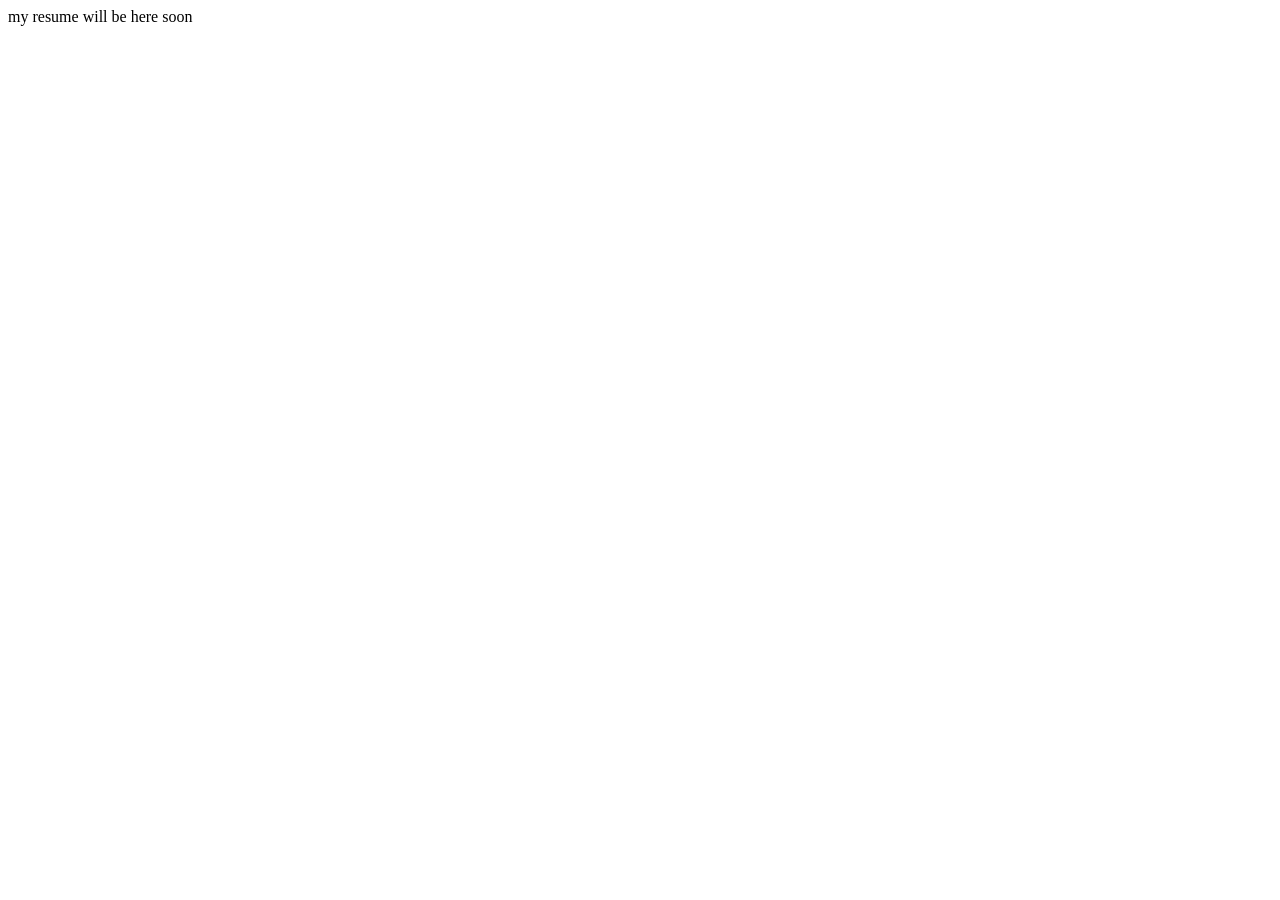
==== index.html @ 33c16264 "feat: add text" ====
<!DOCTYPE html>
<html lang="en">
<head>
   <meta charset="UTF-8">
   <meta http-equiv="X-UA-Compatible" content="IE=edge">
   <meta name="viewport" content="width=device-width, initial-scale=1.0">
   <title>Document</title>
</head>
<body>
   my resume will be here soon
</body>
</html>
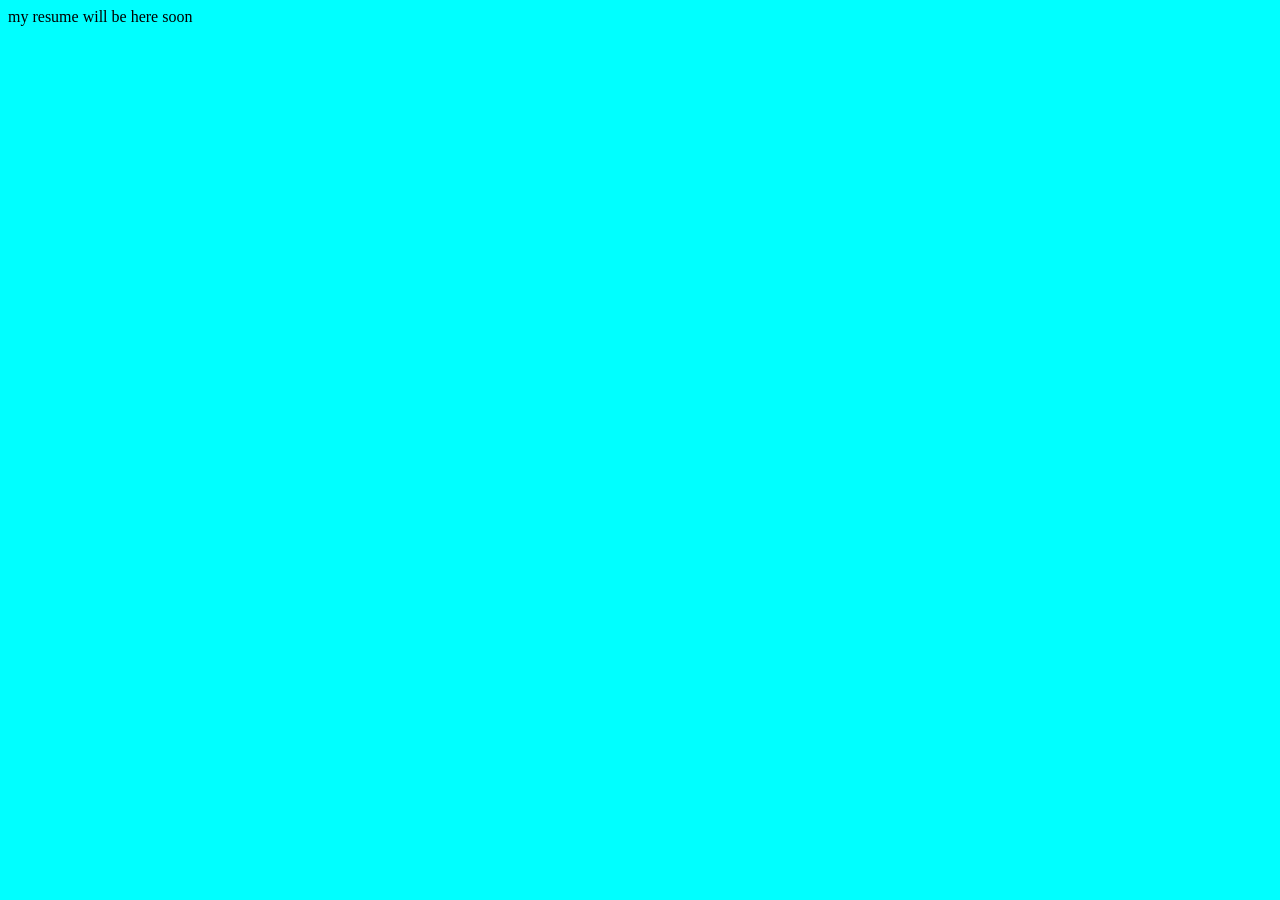
==== commit 5bfe9ab7: "feat: add link to css file" ====
--- a/index.html
+++ b/index.html
@@ -4,6 +4,7 @@
    <meta charset="UTF-8">
    <meta http-equiv="X-UA-Compatible" content="IE=edge">
    <meta name="viewport" content="width=device-width, initial-scale=1.0">
+   <link rel="stylesheet" href="./style/style.css">
    <title>Document</title>
 </head>
 <body>
--- a/style/style.css
+++ b/style/style.css
@@ -0,0 +1,3 @@
+body {
+   background-color: aqua;
+}
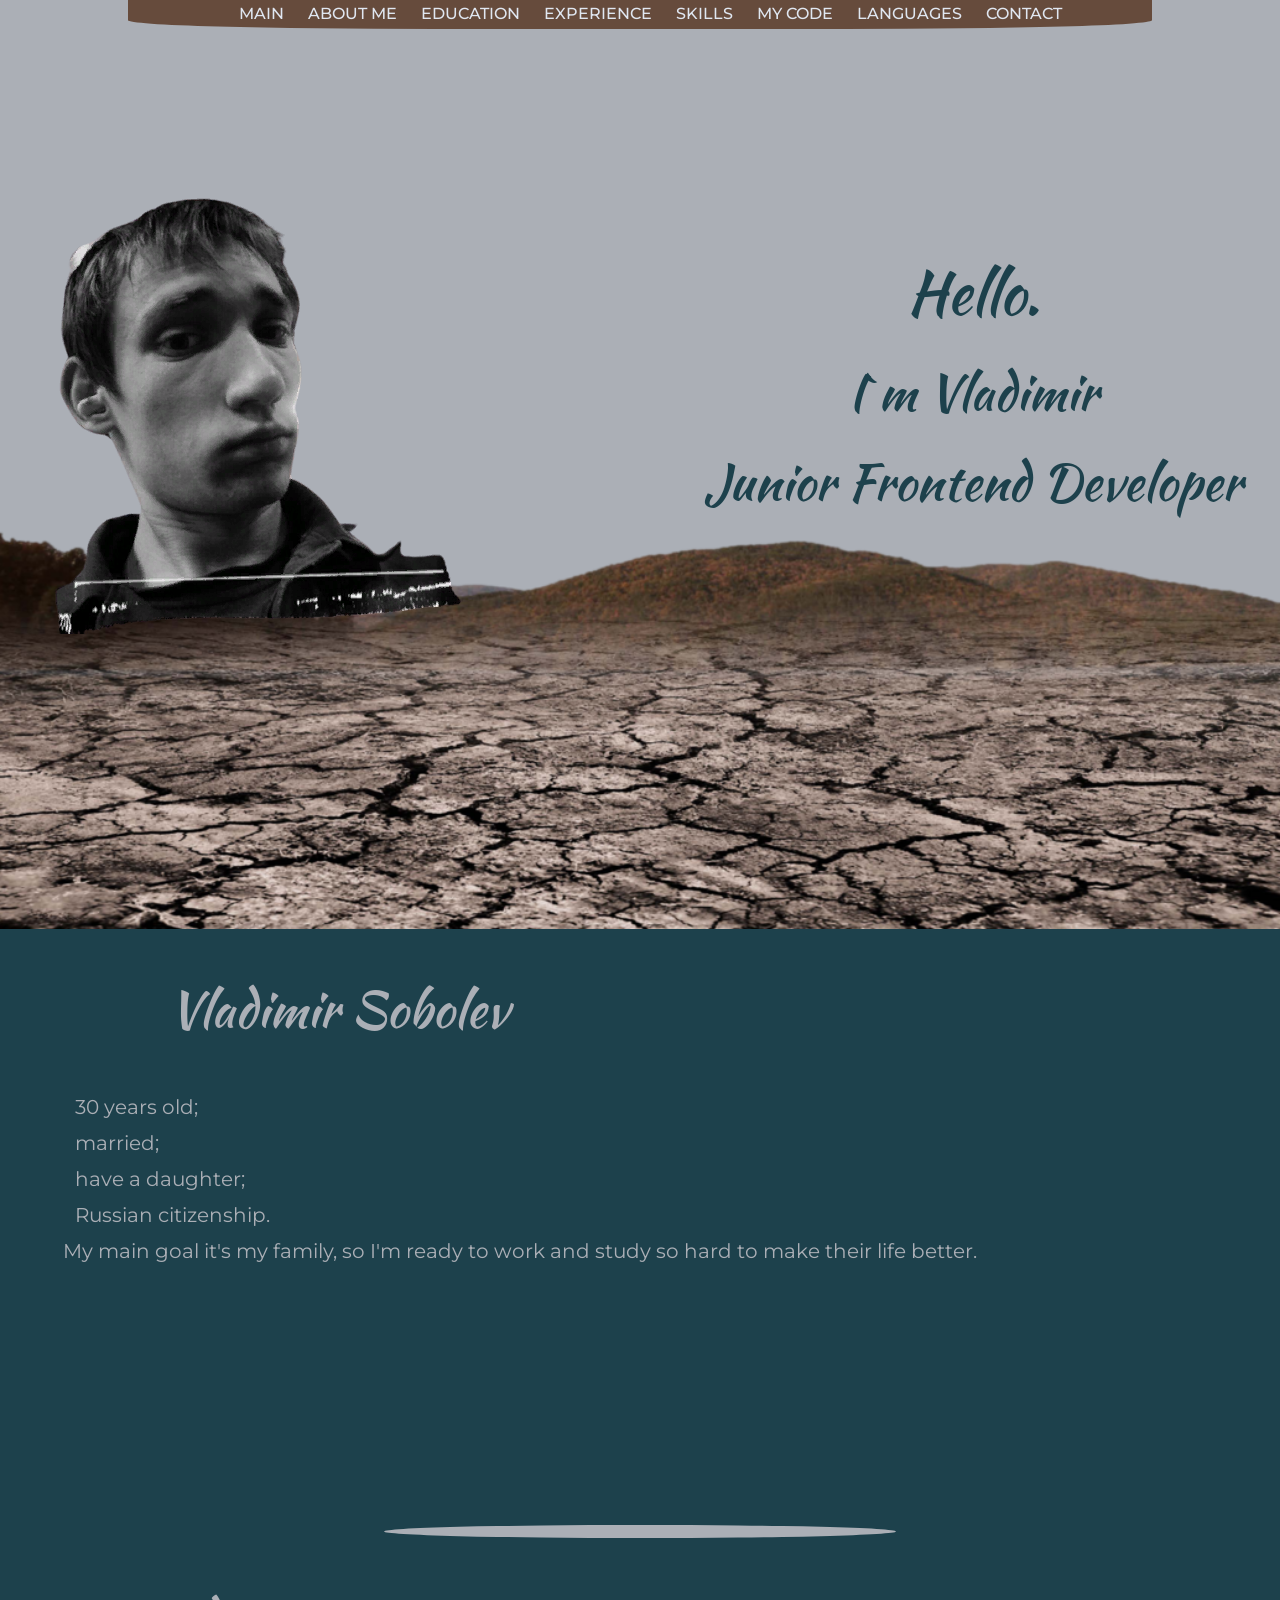
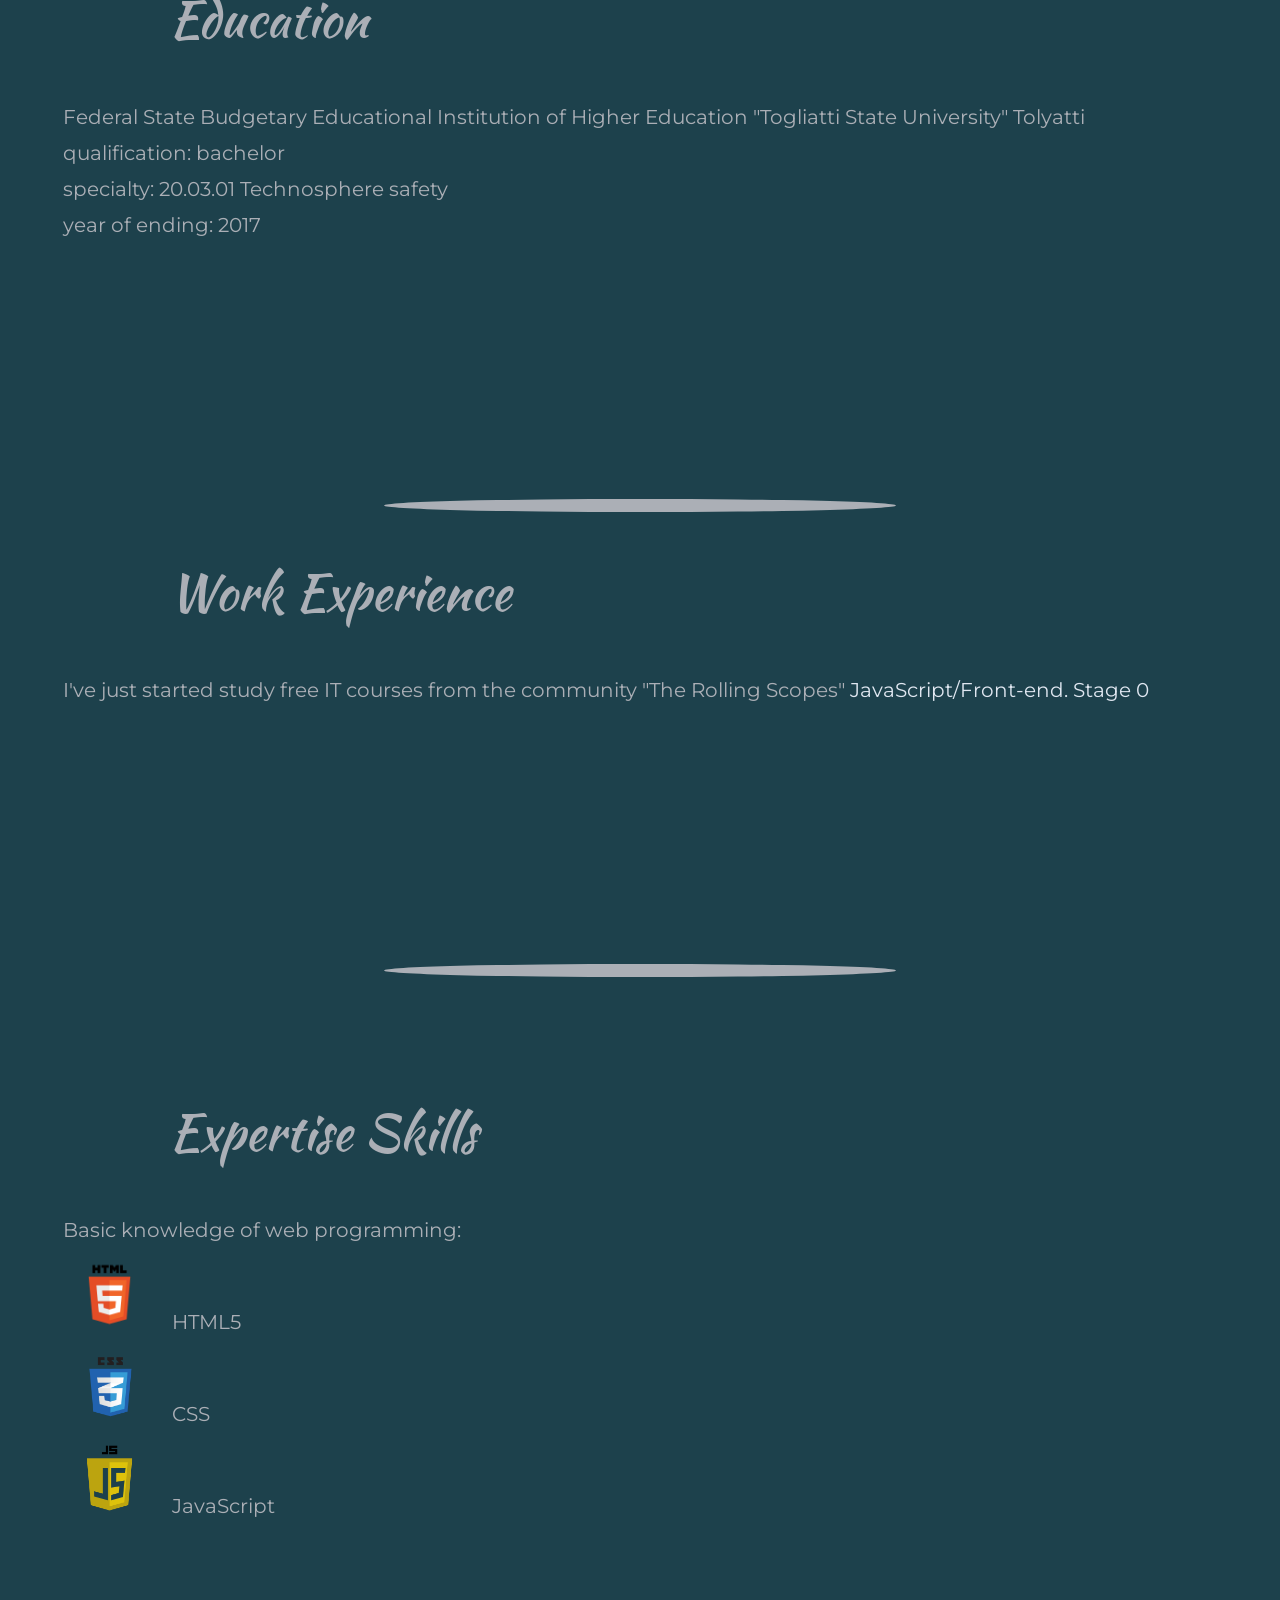
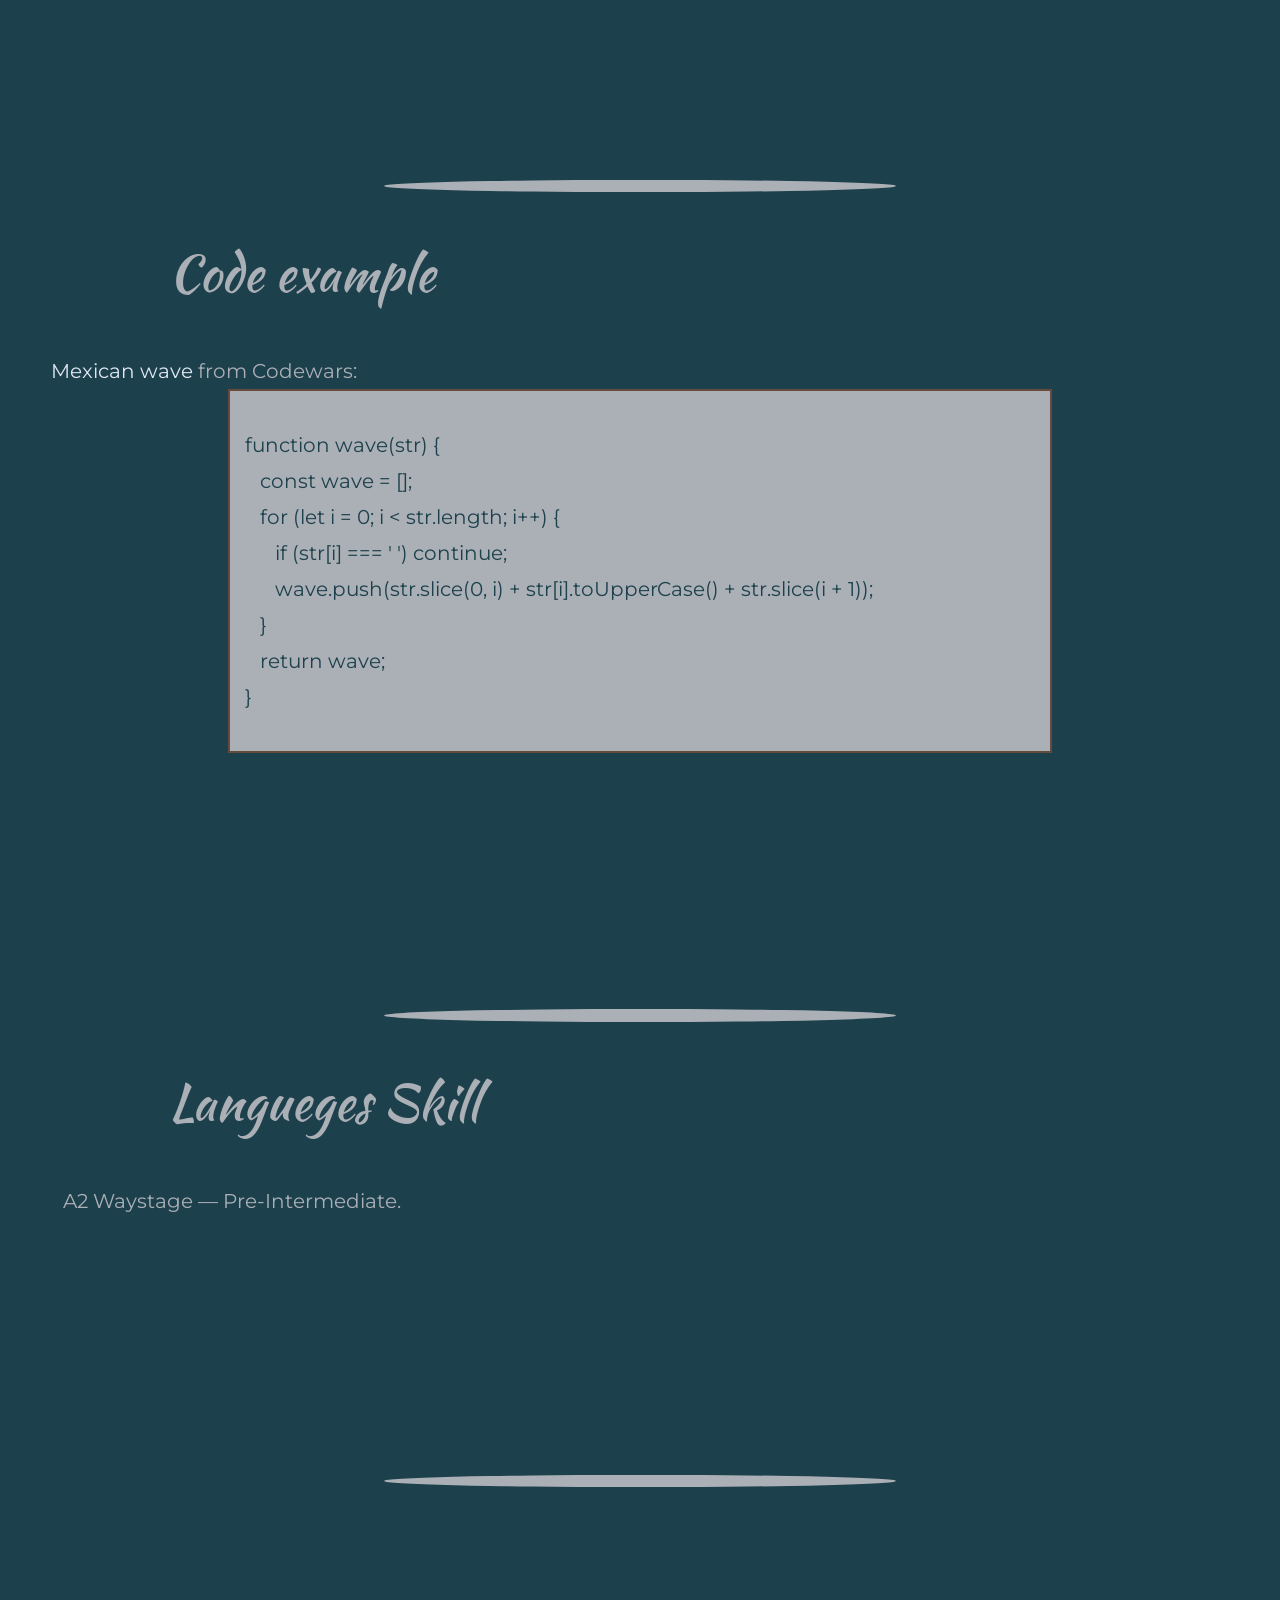
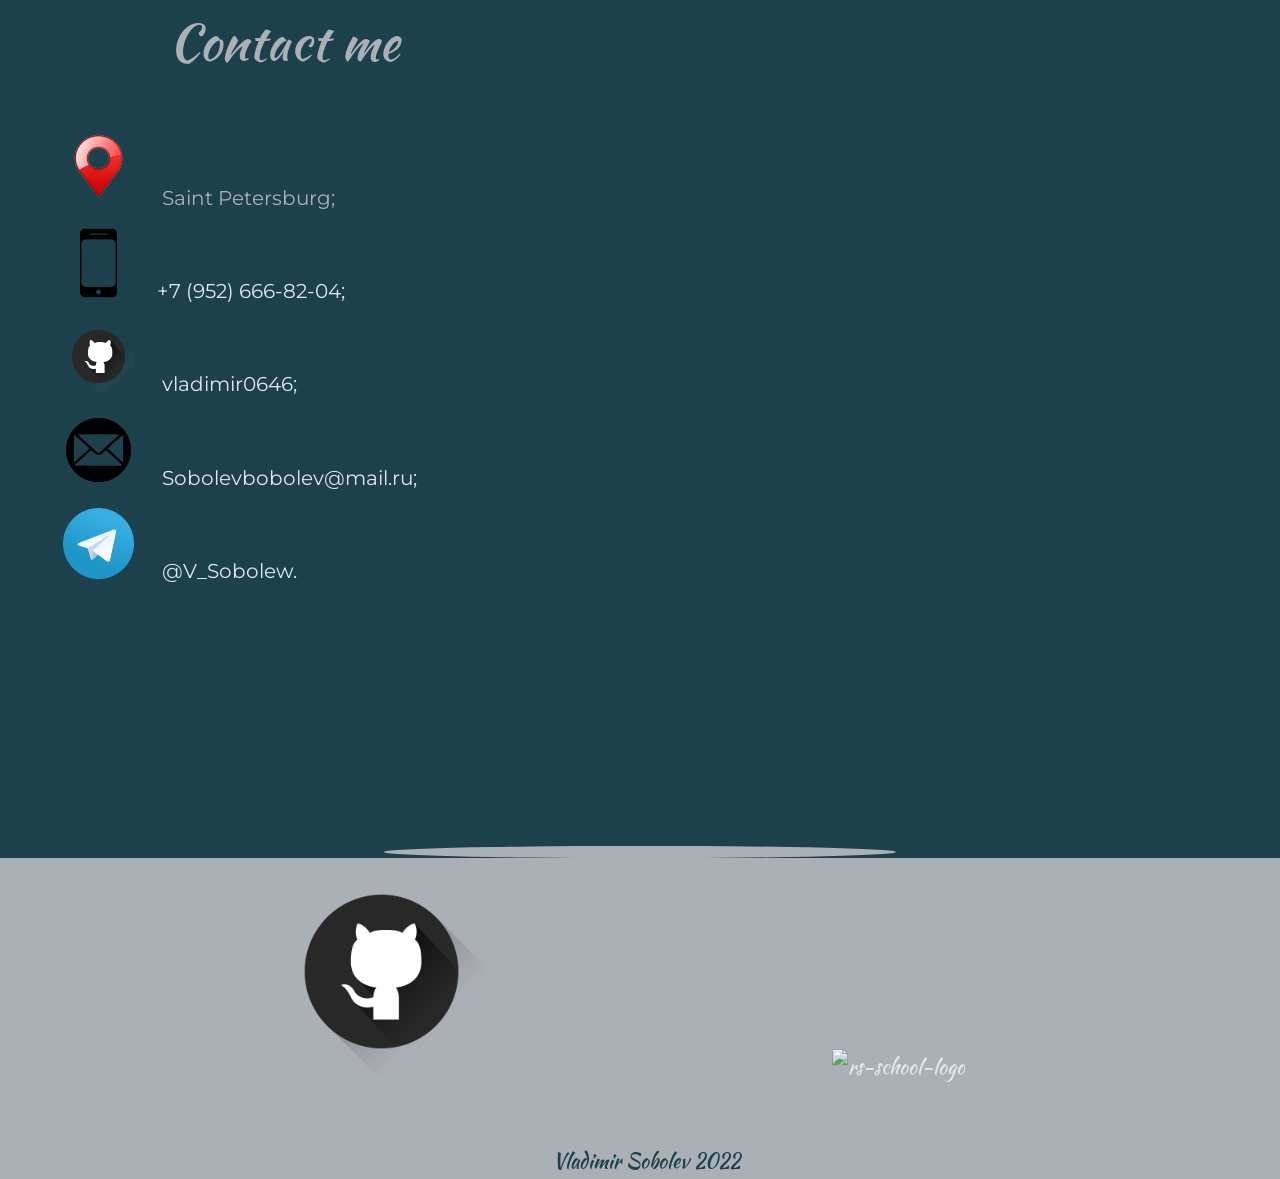
==== commit 38bf1ab0: "feat: fill cv in index.html" ====
--- a/index.html
+++ b/index.html
@@ -1,13 +1,153 @@
 <!DOCTYPE html>
 <html lang="en">
+
 <head>
    <meta charset="UTF-8">
    <meta http-equiv="X-UA-Compatible" content="IE=edge">
    <meta name="viewport" content="width=device-width, initial-scale=1.0">
+   <link rel="stylesheet" href="./style/reset.css">
    <link rel="stylesheet" href="./style/style.css">
-   <title>Document</title>
+   <link rel="shortcut icon" href="./logo/CV_title.ico" />
+   <link rel="preconnect" href="https://fonts.googleapis.com">
+   <link rel="preconnect" href="https://fonts.gstatic.com" crossorigin>
+   <link href="https://fonts.googleapis.com/css2?family=Kaushan+Script&family=Montserrat:wght@100;400;700&display=swap"
+      rel="stylesheet">
+   <title>Vladimir`s CV</title>
 </head>
+
 <body>
-   my resume will be here soon
+   <div class="container">
+      <div class="nav">
+         <header>
+            <nav>
+               <ul class="header">
+                  <li><a href="#beginer">main</a></li>
+                  <li><a href="#about-me">about me</a></li>
+                  <li><a href="#education">education</a></li>
+                  <li><a href="#experience">experience</a></li>
+                  <li><a href="#skills">skills</a></li>
+                  <li><a href="#code-example">my code</a></li>
+                  <li><a href="#languages">languages</a></li>
+                  <li><a href="#contact-info">contact</a></li>
+               </ul>
+            </nav>
+         </header>
+      </div>
+
+      <main>
+         <div class="container-beginer" id="beginer">
+            <div class="portriet">
+               <img src="./img/portriet.png" alt="Vladimir`s portiet">
+            </div>
+            <div class="hello">
+               <h1>Hello.</h1>
+               <h2>I`m Vladimir</h2>
+               <h2>Junior Frontend Developer</h2>
+            </div>
+         </div>
+         <div class="container-content">
+            <div class="about-me" id="about-me">
+               <h3>Vladimir Sobolev</h3>
+               <ul>
+                  <li>30 years old;</li>
+                  <li>married;</li>
+                  <li>have a daughter;</li>
+                  <li>Russian citizenship.</li>
+               </ul>
+               <p>My main goal it's my family, so I'm ready to work and study so hard to make their life better. </p>
+            </div>
+         </div>
+         <div class="container-content">
+            <div class="education" id="education">
+               <h3>Education</h3>
+               <p>Federal State Budgetary Educational Institution of Higher Education "Togliatti State University"
+                  Tolyatti</p>
+               <p>qualification: bachelor</p>
+               <p>specialty: 20.03.01 Technosphere safety</p>
+               <p>year of ending: 2017</p>
+            </div>
+         </div>
+         <div class="container-content">
+            <div class="experience" id="experience">
+               <h3>Work Experience</h3>
+               <p>I've just started study free IT courses from the community "The Rolling Scopes"
+                  <a href="https://rs.school/js-stage0/">
+                     JavaScript/Front-end. Stage 0
+                  </a>
+               </p>
+            </div>
+         </div>
+         <div class="container-content">
+            <div class="skills" id="skills">
+               <h3>Expertise Skills</h3>
+               <p>Basic knowledge of web programming:</p>
+               <ul>
+                  <li><img src="./logo/htmlLogo.png" alt="HTML logo"> HTML5</li>
+                  <li><img src="./logo/css.png" alt="css logo"> CSS</li>
+                  <li><img src="./logo/jsLogo.png" alt="js logo"> JavaScript</li>
+               </ul>
+            </div>
+         </div>
+         <div class="container-content">
+            <div class="code-exmple" id="code-example">
+               <h3>Code example</h3>
+               <a href=https://www.codewars.com/kata/58f5c63f1e26ecda7e000029>Mexican wave</a>
+               from Codewars:
+               <div class="code-square">
+                  <pre>
+                  <code>
+   function wave(str) {
+      const wave = [];
+      for (let i = 0; i &lt; str.length; i++) {
+         if (str[i] === ' ') continue;
+         wave.push(str.slice(0, i) + str[i].toUpperCase() + str.slice(i + 1));
+      }
+      return wave;
+   }</code>
+            </pre>
+               </div>
+            </div>
+         </div>
+         <div class="container-content">
+            <div class="languages" id="languages">
+               <h3>Langueges Skill</h3>
+               <p>A2 Waystage — Pre-Intermediate.</p>
+            </div>
+         </div>
+         <div class="container-content">
+            <div class="contact-info" id="contact-info">
+               <h3>Contact me</h3>
+               <p><img src="./logo/locationLogo.png" alt="location logo"> Saint Petersburg;</p>
+               <p><img src="./logo/phoneLogo.png" alt="phone logo"><a href="tel:+79526668204">+7 (952) 666-82-04;</a>
+               </p>
+               <p><img src="./logo/gitHubLogo.png" alt="github logo"> <a
+                     href="https://github.com/VLADIMIR0646">vladimir0646;</a></p>
+               <p><img src="./logo/mailLogo.png" alt="mail logo"><a href="mailto:sobolevbobolev@mail.ru">
+                     Sobolevbobolev@mail.ru;</a></p>
+               <p><img src="./logo/TelegrammLogo.png" alt="telegram logo"> <a href="https://t.me/V_Sobolew">
+                     @V_Sobolew.</a></p>
+            </div>
+         </div>
+      </main>
+      <footer>
+         <div class="footer-links">
+            <div class="rs-school">
+               <a href="https://github.com/VLADIMIR0646">
+                  <img class="githublogo-footer" src="./logo/gitHubLogo.png" alt="git hub">
+               </a>
+            </div>
+            <div class="rs-school">
+               <a href="https://rs.school/js/">
+                  <img class="rs-logo" src="https://rs.school/images/rs_school_js.svg" alt="rs-school-logo">
+               </a>
+            </div>
+            <div class="requisites-footer">
+               <p>Vladimir Sobolev 2022</p>
+            </div>
+         </div>
+
+      </footer>
+   </div>
 </body>
+
 </html>
--- a/style/style.css
+++ b/style/style.css
@@ -1,3 +1,233 @@
 body {
-   background-color: aqua;
+   margin: 0;
+   font-family: 'Montserrat', sans-serif;
+   font-size: 20px;
+   color: #1d414c;
+   line-height: 1.8;
+   background-color: #abafb6;
+}
+
+*,
+*:before,
+*:after {
+   box-sizing: border-box;
+   -webkit-box-sizing: border-box;
+}
+
+h1 h2 h3 h4 h5 h6 {
+   font-family: 'Kaushan Script', cursive;
+}
+
+h1 {
+   font-size: 3em;
+}
+
+h2 {
+font-size: 2.5em;
+}
+/* container */
+.container {
+   width: 100%;
+   max-width: 1280px;
+   margin: 0 auto;   
+   box-shadow: 10px 10px 30px #566d78;
+}
+
+h3 {
+   padding: 3% 10%;
+   font-size: 2.5em;
+   font-family: 'Kaushan Script', cursive;
+}
+
+a {
+   text-decoration: none;
+   color: #e0e7f1;
+   transition: color 0.2s linear;
+}
+
+a:hover {
+   color: #abafb6;
+   text-decoration: underline;
+}
+
+p {
+   text-indent: 1%;
+}
+
+ /* !nav */
+
+ .nav {
+   position: sticky;
+   top: 0;
+   z-index: 1;
+   width: 80%;
+   height: auto;
+   margin: 0 auto;
+   border-bottom-left-radius:  30%;
+   border-bottom-right-radius: 30%;
+   text-align: center;
+   font-weight: 500;
+   font-size: 0.8em;
+   text-transform: uppercase;
+   background-color: #664b3c;
+   transition: color 0.3s linear;
+ }
+
+ul.header li {
+   display: inline;
+   margin: 1% 1%;   
+}
+
+ul {
+   padding-left: 2%;
+}
+
+ /* !main */
+
+ .container-beginer {
+   display: flex;
+   justify-content: space-between;
+   width: 100%;
+   height: 100vh;
+   /* max-height: 800px; */
+   align-items: center;
+   font-family: 'Kaushan Script', cursive;
+   background-color: #e0e7f1;
+   background: url(../img/mountain_background_main.png) center no-repeat;
+   background-size: cover;
+}
+
+.portriet {
+   margin: 0 auto 20%;
+   width: 70vh;
+}
+
+.portriet img {
+   max-width: 100%;
+   height: auto;
+}
+
+.hello {
+   text-align: center;
+   margin-right: 3%;
+   margin-bottom: 15%;
+}
+
+/* !content */
+
+.container-content {
+   min-height: 60vh;
+   color: #abafb6;
+   background-color: #1d414c; 
+}
+
+.container-content > div {
+   padding: 0% 4% 0%;
+   }
+
+   .container-content > div img {
+      max-width: 6%;
+      height: auto;
+      margin-top: 1%;
+      margin-right: 2%;
+   }
+   
+.container-content:after {
+   content: "";
+   display: block;
+   width: 40vw;
+   height: 2px;
+   margin: 20% auto 0;
+   padding-bottom: 1%;
+   border-radius: 100%;
+   background-color: #abafb6;
+   }
+
+   /* ! code */
+ 
+.code-square {
+   margin: 0 auto;
+   width: 70%;
+   color:#1d414c;
+   border-width:2px;
+   border-style:solid;
+   border-color:#664b3c;
+   background-color:#abafb6;
+   }
+
+   /* !footer */
+
+   .footer-links {
+   box-sizing: border-box;
+   display: block;
+   width: 100%;
+   margin: 0 auto;
+   font-family: 'Kaushan Script', cursive;
+   text-align: center;
+   font-size: 1em;
+   background-color: #abafb6;
+   }
+
+.rs-school {
+   display: inline-block;
+   width: 40%;
+}
+
+.githublogo-footer {
+   width: 40%;
+   margin-top: 2%;
+   /* margin: 2% auto; */
+}
+
+.rs-logo {
+   width: 45%;
+   margin-bottom: 4%;
+   /* margin: 2% auto; */
+}
+
+.requisites-footer {
+   margin-top: 3%;
+}
+   
+/* ! media */
+
+@media (max-width: 767px) {
+   body {
+      font-size: 16px;
+   }
+
+   .portriet {
+      margin: 0 auto 60%;
+   }
+
+   h1 {
+      font-size: 2.5em;
+   }
+
+   h2 {
+      font-size: 2em;
+   }
+
+   h3 {
+      padding: 17% 10%;
+   }
+
+   .hello {
+      margin-right: 1%;
+      margin-bottom: 70%;
+   }
+
+     .container{
+      max-width: 100vw;
+      margin: 0 auto;
+   }
+
+   pre {
+      font-size: 0.6em;
+      padding: 3px;
+   }
+
+   .code-square {
+      width: 95%;
+   }
 }
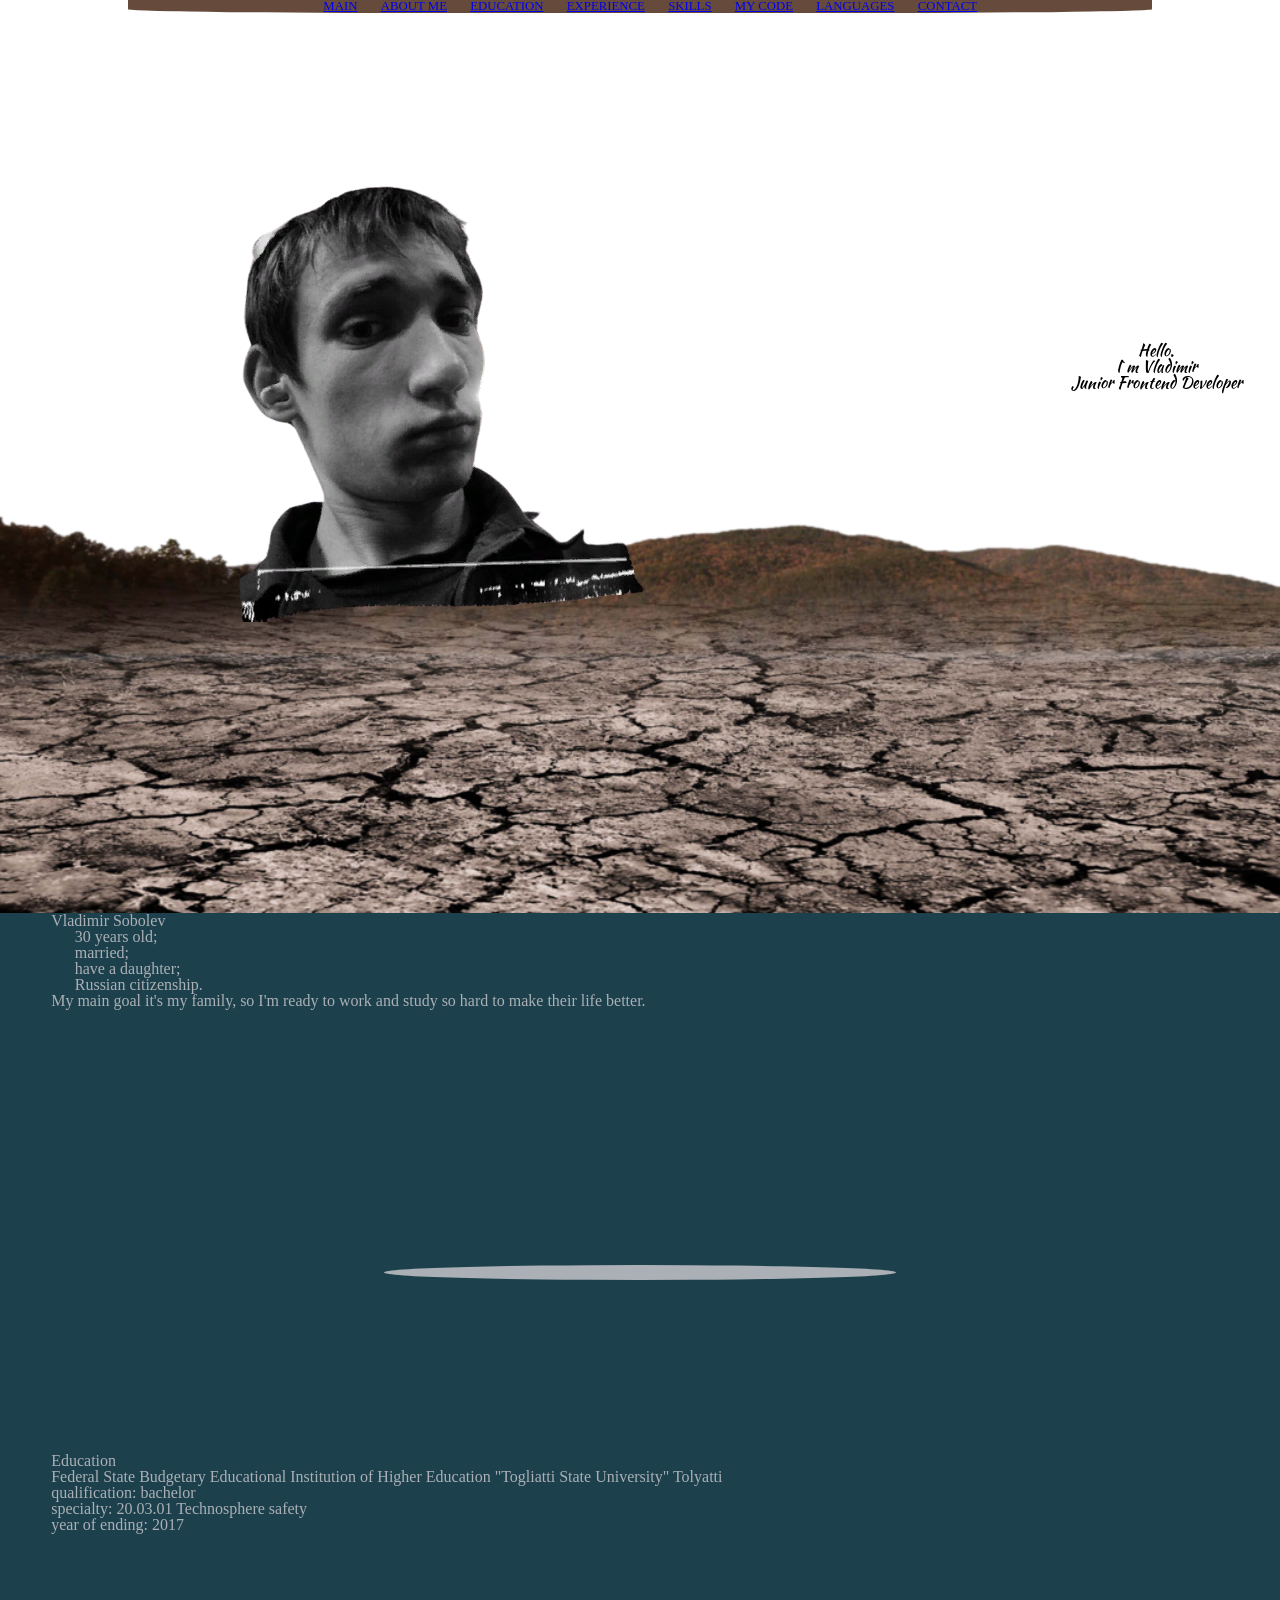
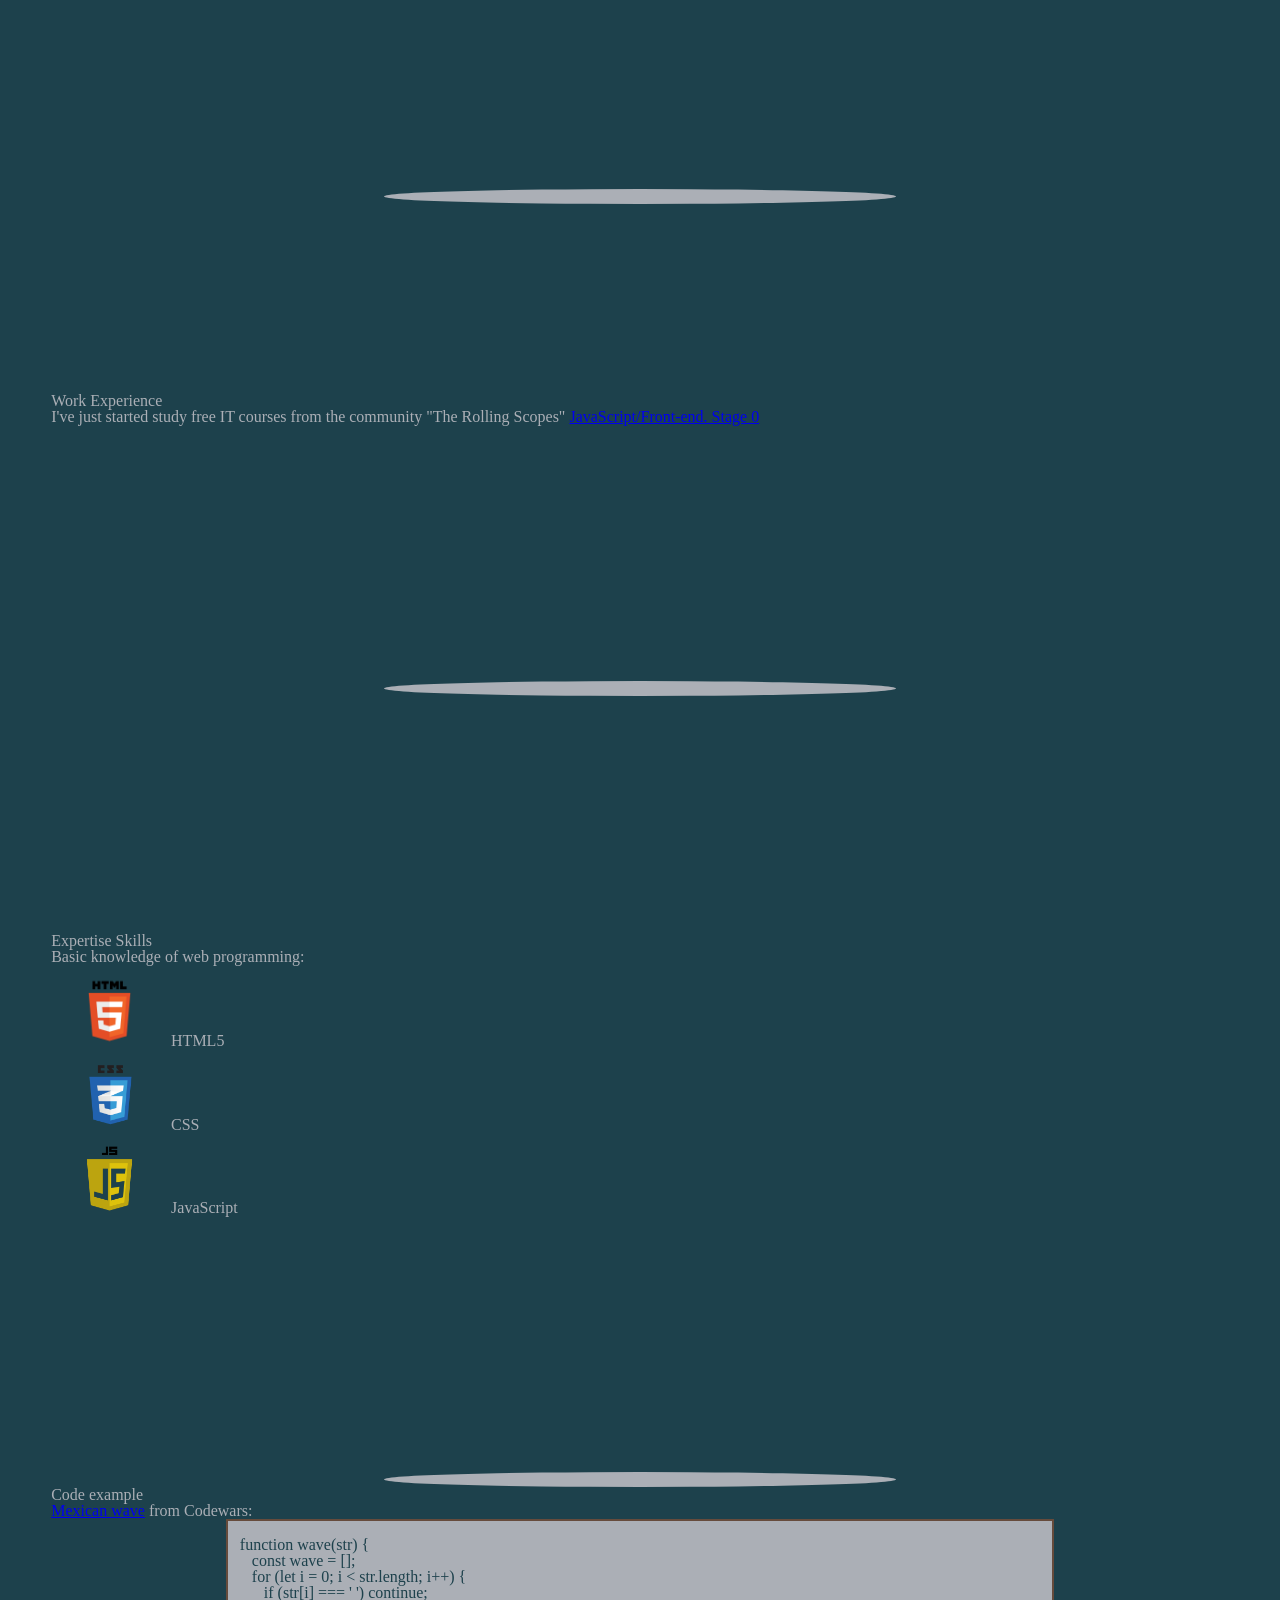
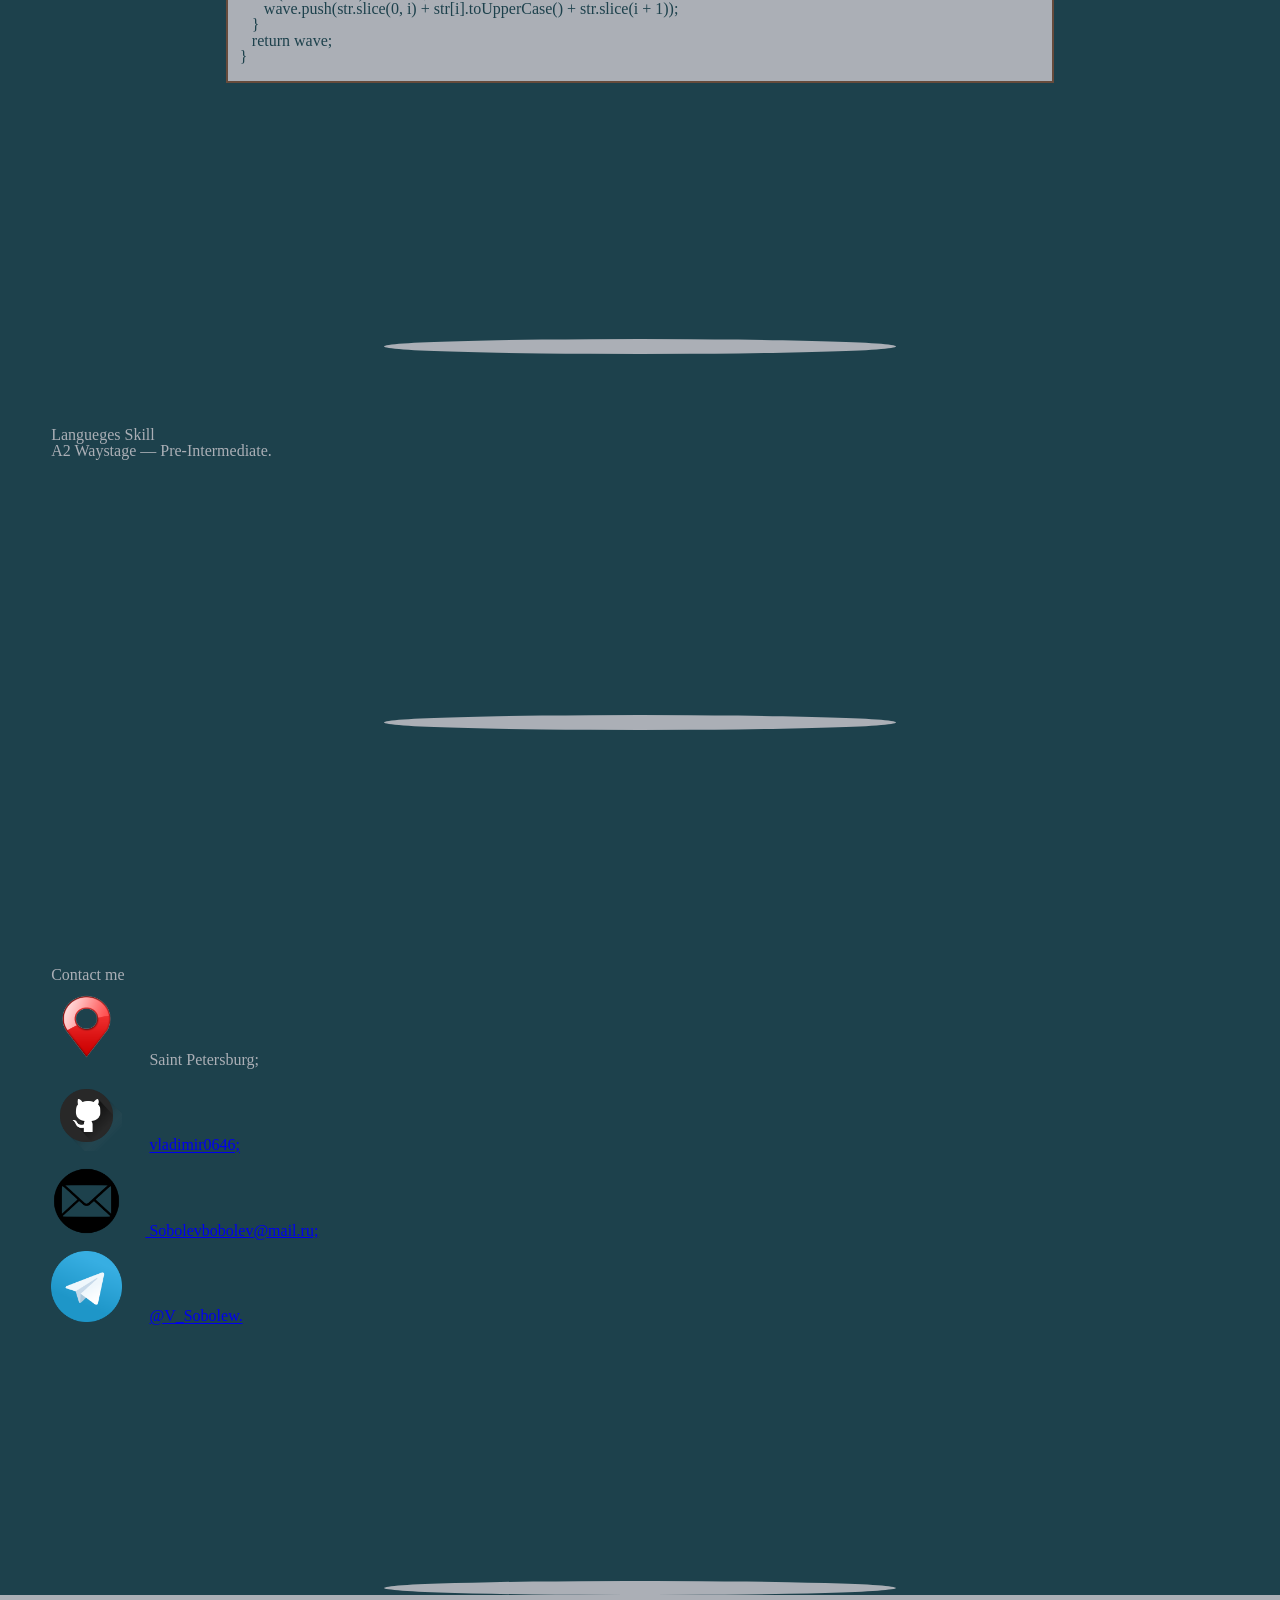
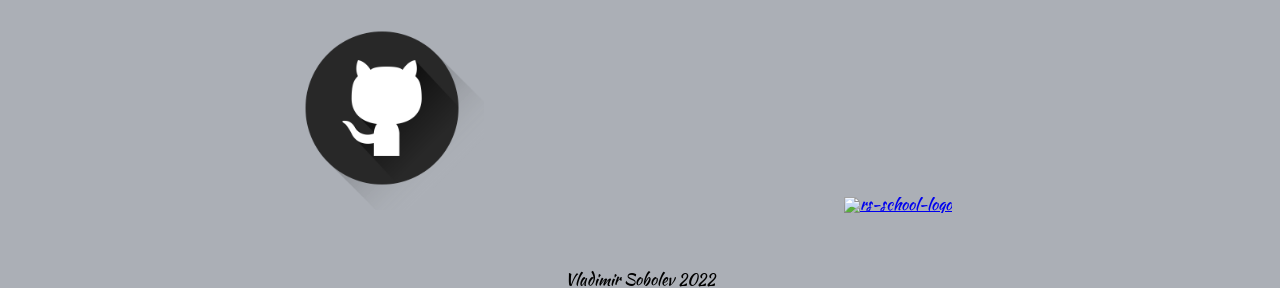
==== commit ed70bfba: "fix: delete wrong link, delete phone number" ====
--- a/index.html
+++ b/index.html
@@ -9,9 +9,9 @@
    <link rel="stylesheet" href="./style/style.css">
    <link rel="shortcut icon" href="./logo/CV_title.ico" />
    <link rel="preconnect" href="https://fonts.googleapis.com">
-   <link rel="preconnect" href="https://fonts.gstatic.com" crossorigin>
-   <link href="https://fonts.googleapis.com/css2?family=Kaushan+Script&family=Montserrat:wght@100;400;700&display=swap"
-      rel="stylesheet">
+
+   <link rel="stylesheet" href="https://fonts.googleapis.com/css2?family=Kaushan+Script&family=Montserrat:wght@100;400;700&display=swap"
+      >
    <title>Vladimir`s CV</title>
 </head>
 
@@ -118,8 +118,6 @@
             <div class="contact-info" id="contact-info">
                <h3>Contact me</h3>
                <p><img src="./logo/locationLogo.png" alt="location logo"> Saint Petersburg;</p>
-               <p><img src="./logo/phoneLogo.png" alt="phone logo"><a href="tel:+79526668204">+7 (952) 666-82-04;</a>
-               </p>
                <p><img src="./logo/gitHubLogo.png" alt="github logo"> <a
                      href="https://github.com/VLADIMIR0646">vladimir0646;</a></p>
                <p><img src="./logo/mailLogo.png" alt="mail logo"><a href="mailto:sobolevbobolev@mail.ru">
--- a/style/style.css
+++ b/style/style.css
@@ -1,58 +1,3 @@
-body {
-   margin: 0;
-   font-family: 'Montserrat', sans-serif;
-   font-size: 20px;
-   color: #1d414c;
-   line-height: 1.8;
-   background-color: #abafb6;
-}
-
-*,
-*:before,
-*:after {
-   box-sizing: border-box;
-   -webkit-box-sizing: border-box;
-}
-
-h1 h2 h3 h4 h5 h6 {
-   font-family: 'Kaushan Script', cursive;
-}
-
-h1 {
-   font-size: 3em;
-}
-
-h2 {
-font-size: 2.5em;
-}
-/* container */
-.container {
-   width: 100%;
-   max-width: 1280px;
-   margin: 0 auto;   
-   box-shadow: 10px 10px 30px #566d78;
-}
-
-h3 {
-   padding: 3% 10%;
-   font-size: 2.5em;
-   font-family: 'Kaushan Script', cursive;
-}
-
-a {
-   text-decoration: none;
-   color: #e0e7f1;
-   transition: color 0.2s linear;
-}
-
-a:hover {
-   color: #abafb6;
-   text-decoration: underline;
-}
-
-p {
-   text-indent: 1%;
-}
 
  /* !nav */
 
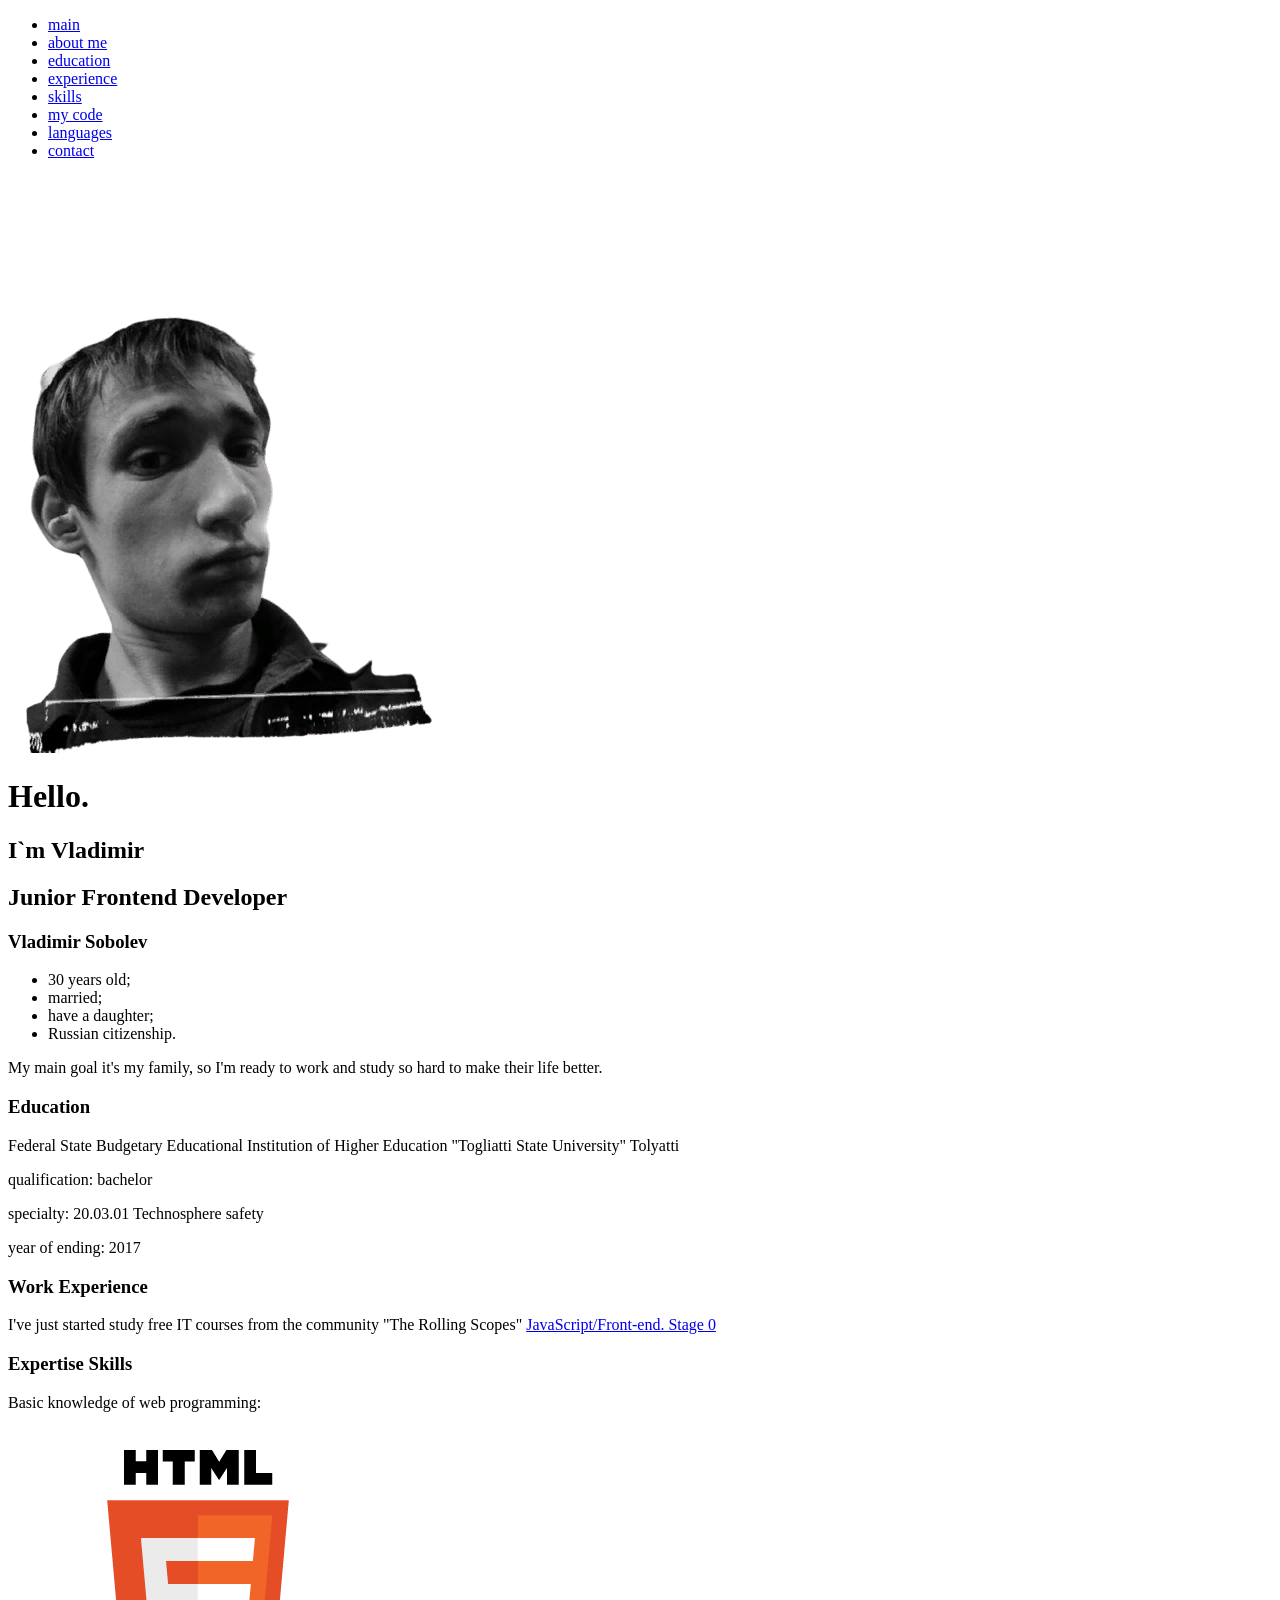
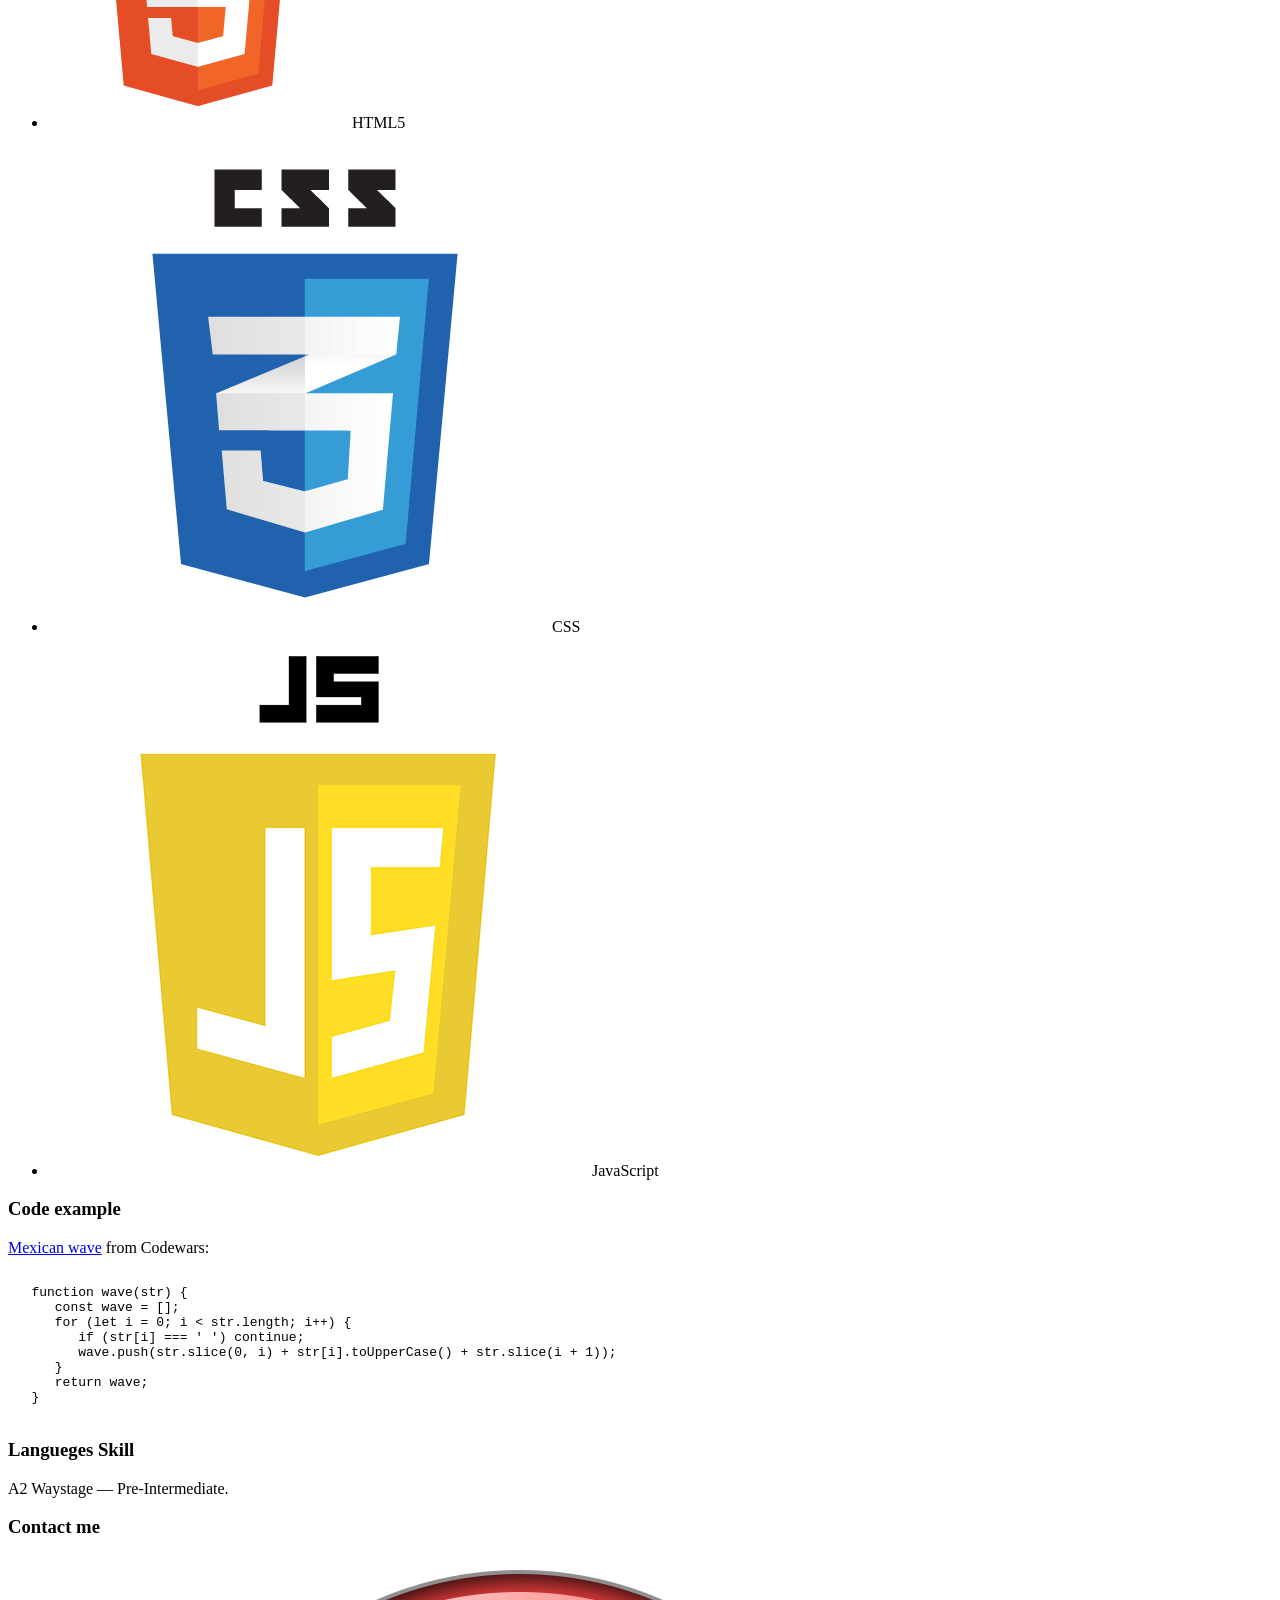
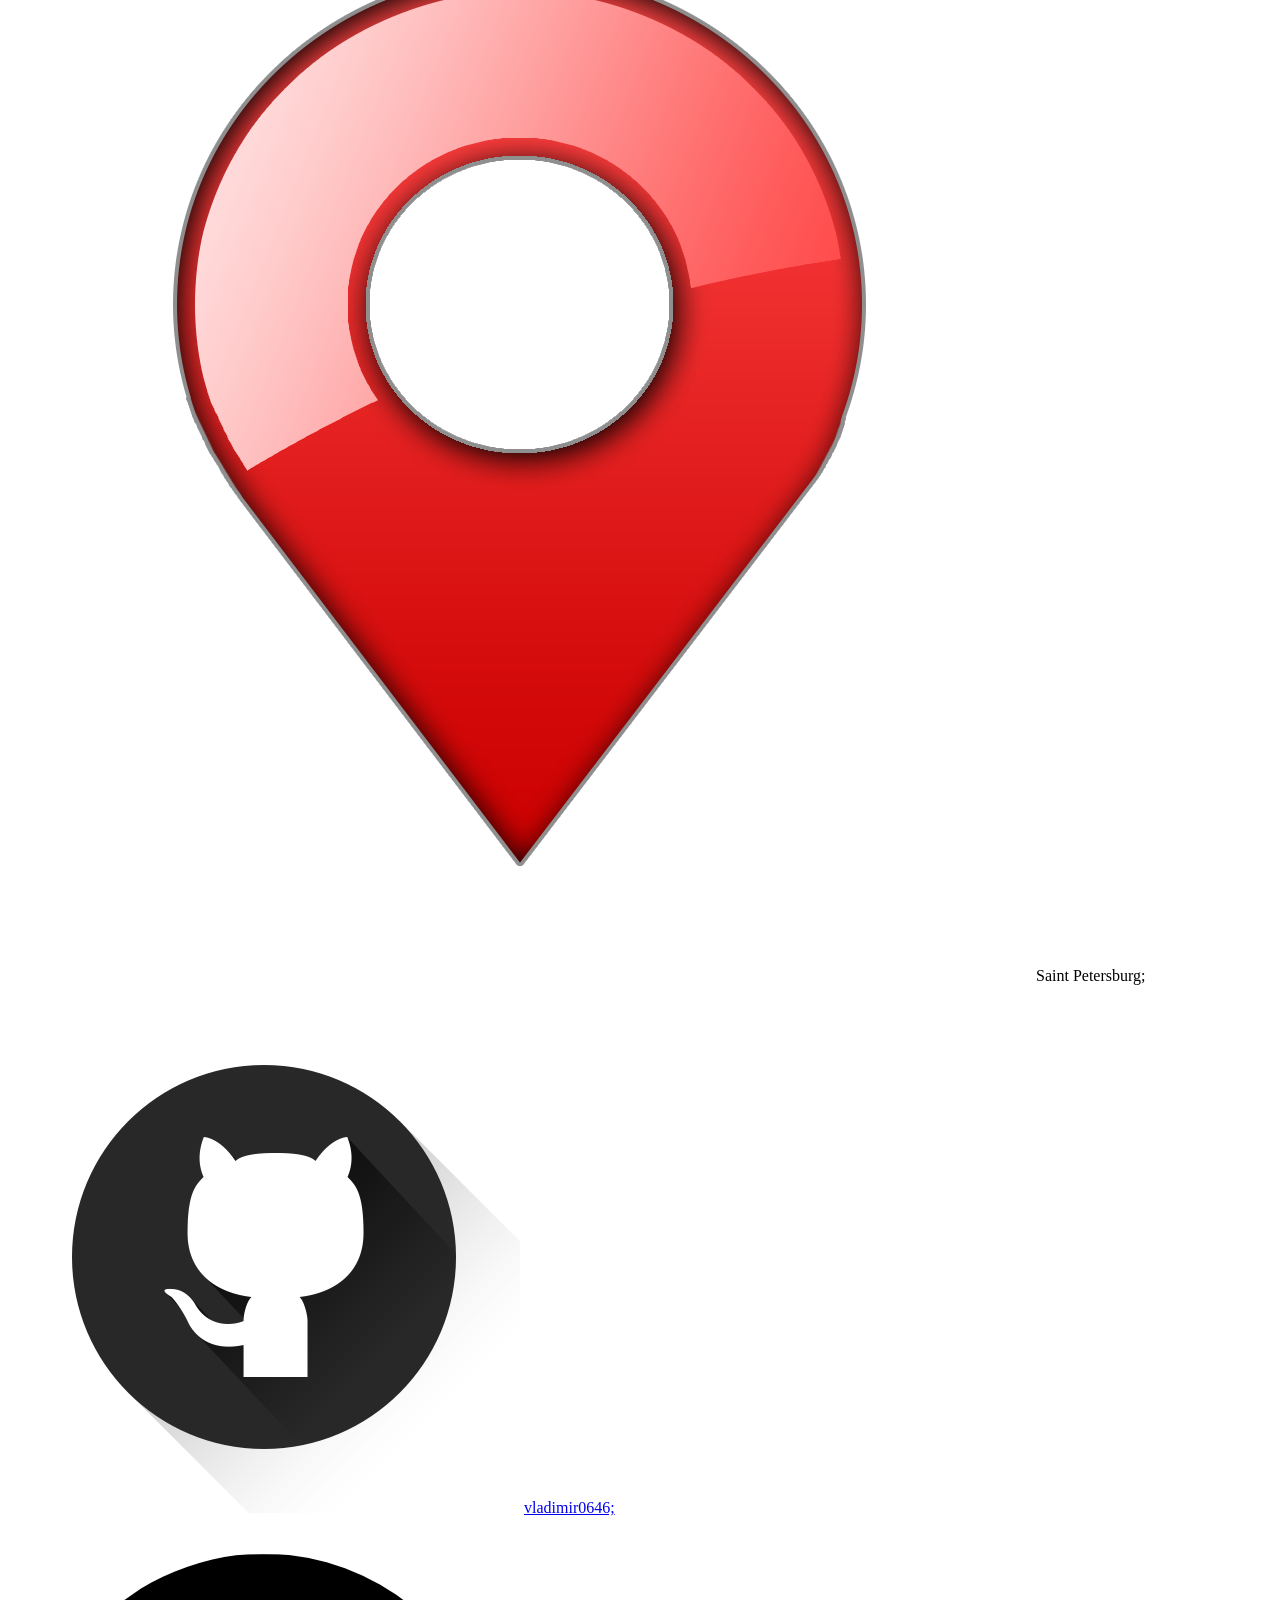
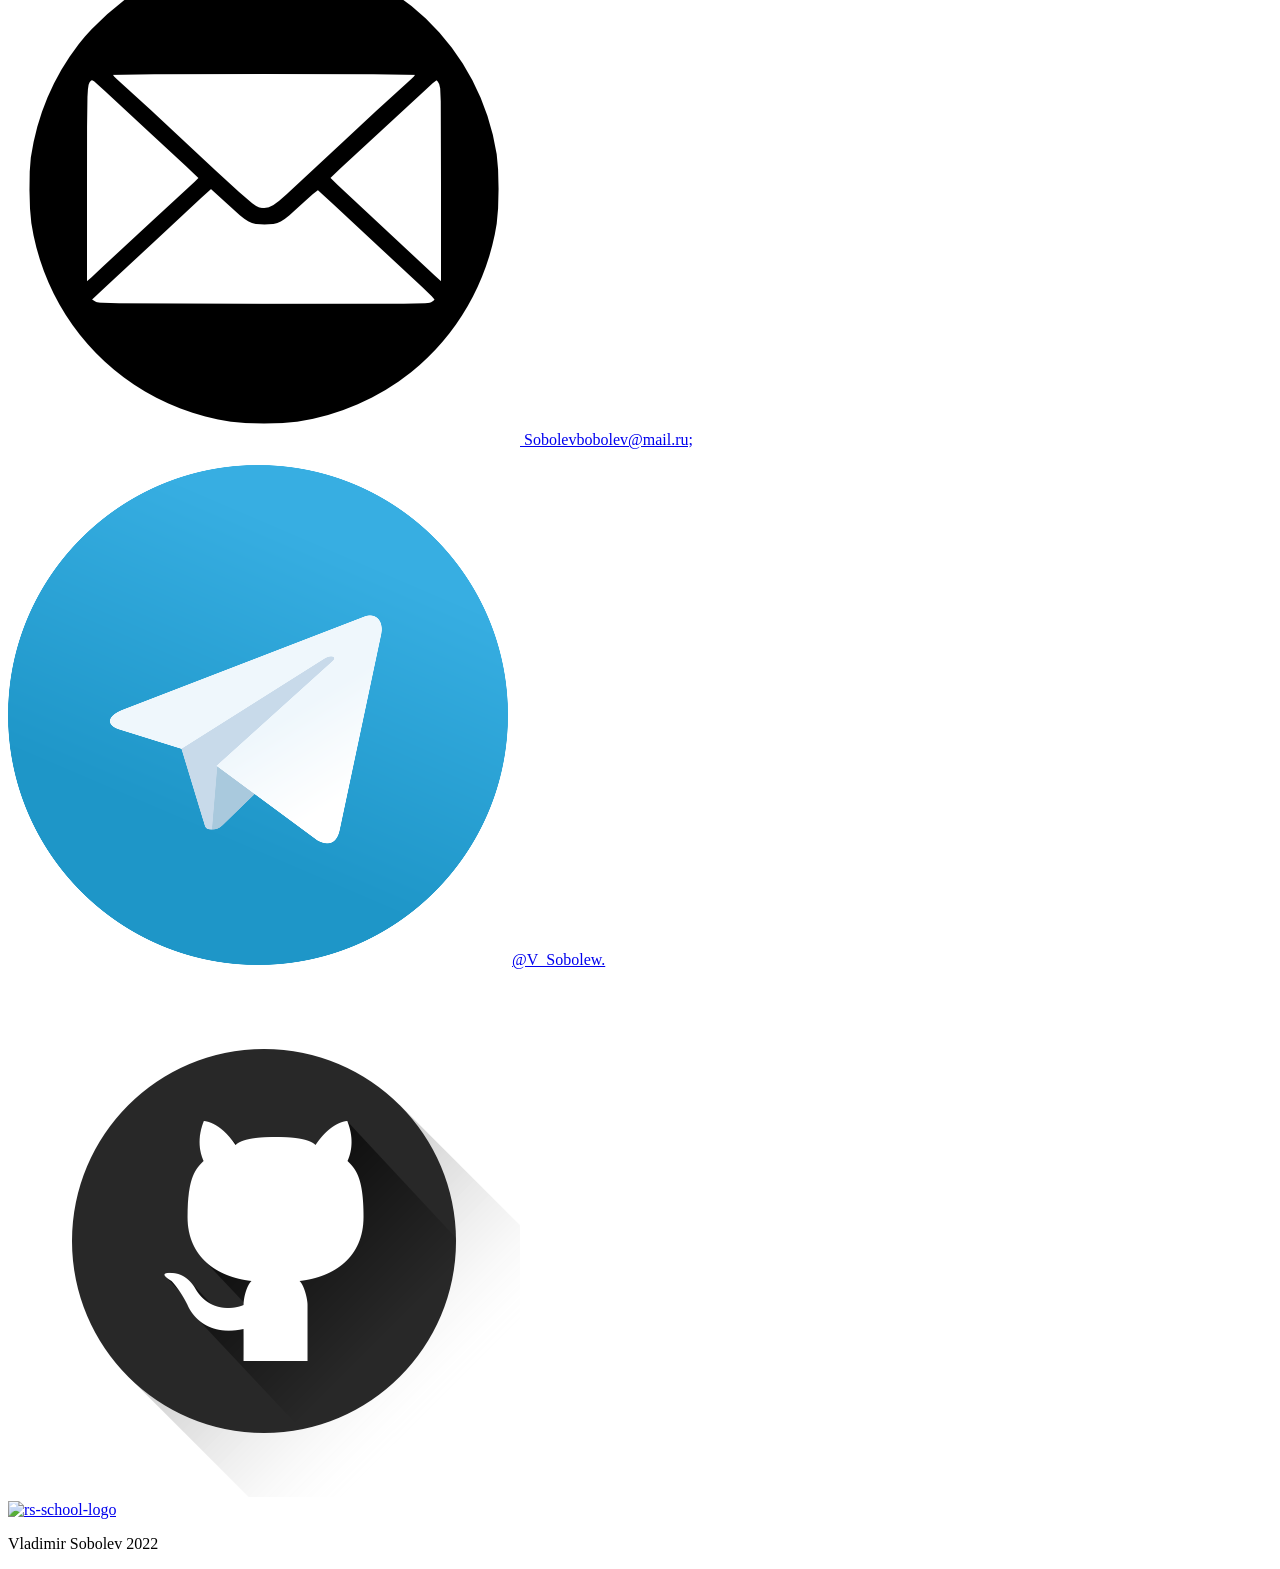
==== commit c31504a8: "fix: tag link" ====
--- a/index.html
+++ b/index.html
@@ -5,13 +5,13 @@
    <meta charset="UTF-8">
    <meta http-equiv="X-UA-Compatible" content="IE=edge">
    <meta name="viewport" content="width=device-width, initial-scale=1.0">
-   <link rel="stylesheet" href="./style/reset.css">
-   <link rel="stylesheet" href="./style/style.css">
-   <link rel="shortcut icon" href="./logo/CV_title.ico" />
-   <link rel="preconnect" href="https://fonts.googleapis.com">
+   </link rel="stylesheet" href="./style/reset.css">
+   </link rel="stylesheet" href="./style/style.css">
+   </link rel="shortcut icon" href="./logo/CV_title.ico" />
+   </link rel="preconnect" href="https://fonts.googleapis.com">
 
-   <link rel="stylesheet" href="https://fonts.googleapis.com/css2?family=Kaushan+Script&family=Montserrat:wght@100;400;700&display=swap"
-      >
+   </link rel="stylesheet"
+      href="https://fonts.googleapis.com/css2?family=Kaushan+Script&family=Montserrat:wght@100;400;700&display=swap">
    <title>Vladimir`s CV</title>
 </head>
 
@@ -91,7 +91,7 @@
          <div class="container-content">
             <div class="code-exmple" id="code-example">
                <h3>Code example</h3>
-               <a href=https://www.codewars.com/kata/58f5c63f1e26ecda7e000029>Mexican wave</a>
+               <a href="https://www.codewars.com/kata/58f5c63f1e26ecda7e000029">Mexican wave</a>
                from Codewars:
                <div class="code-square">
                   <pre>
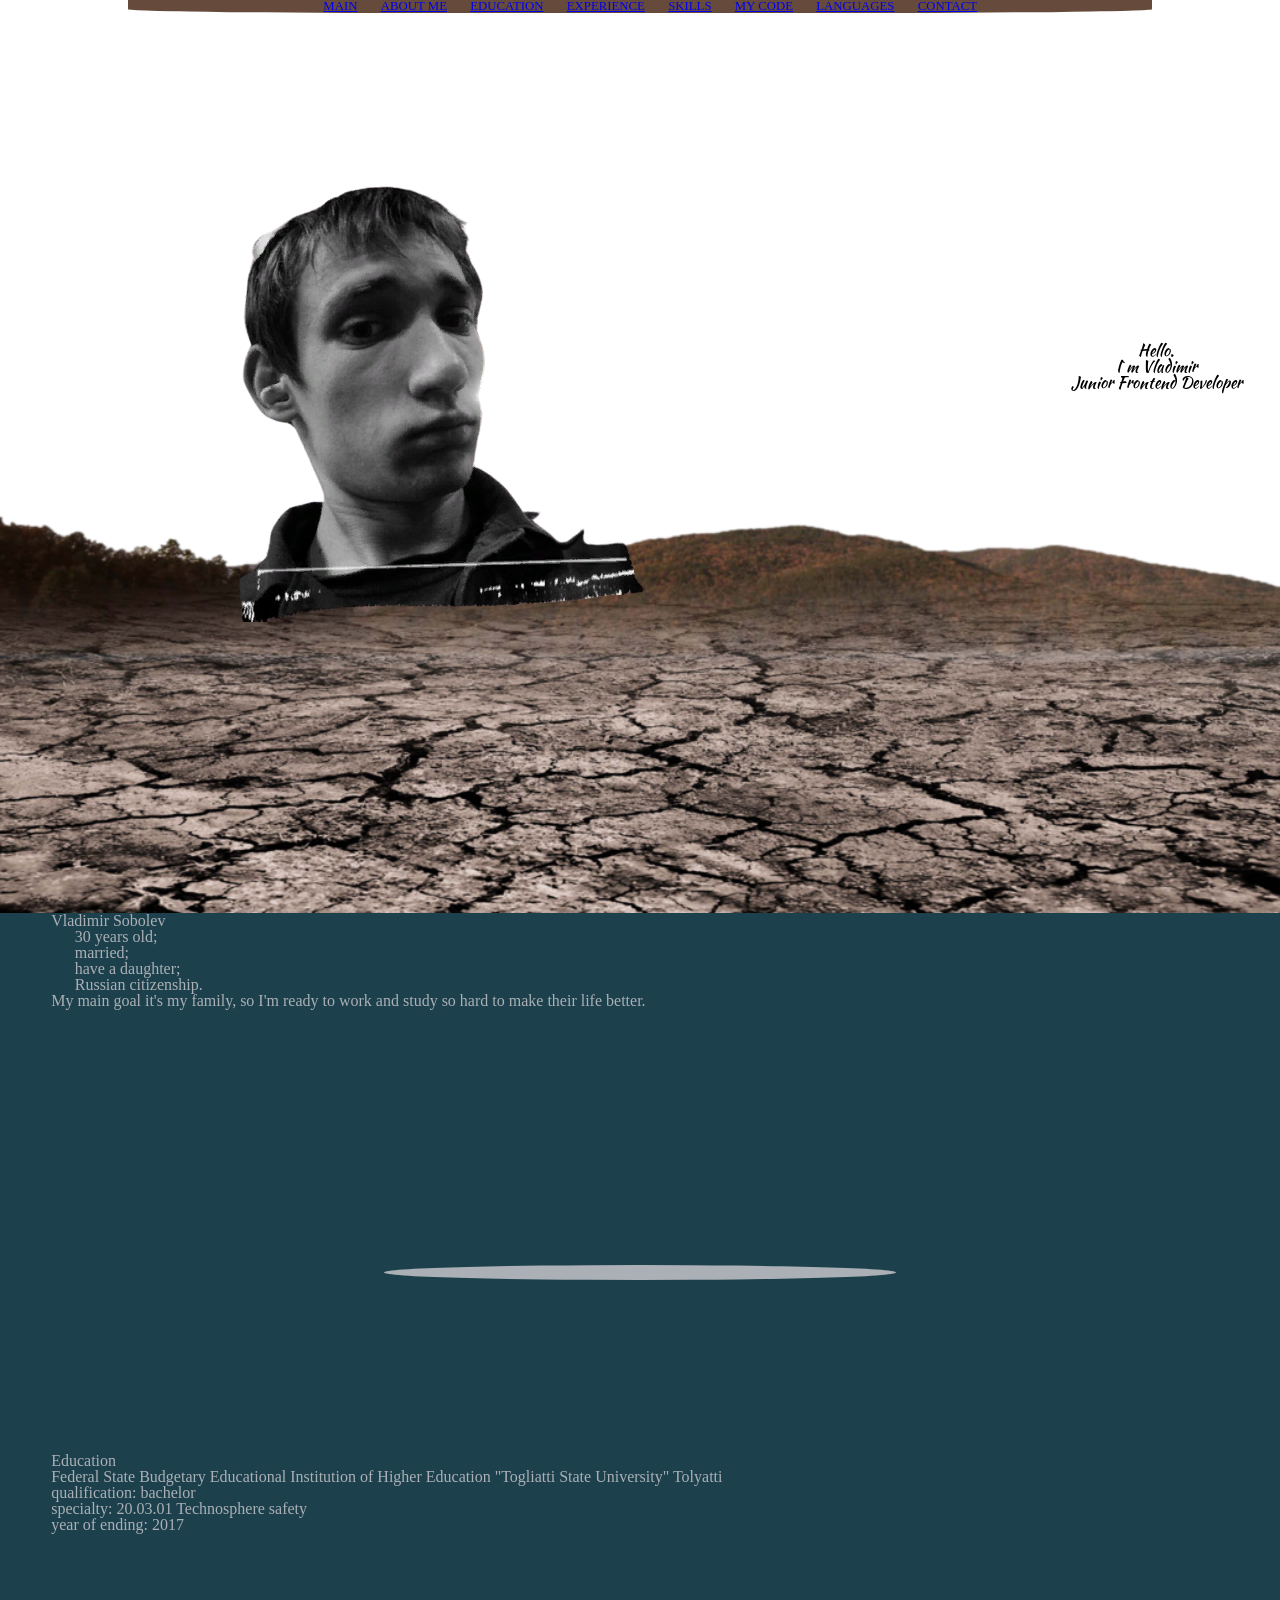
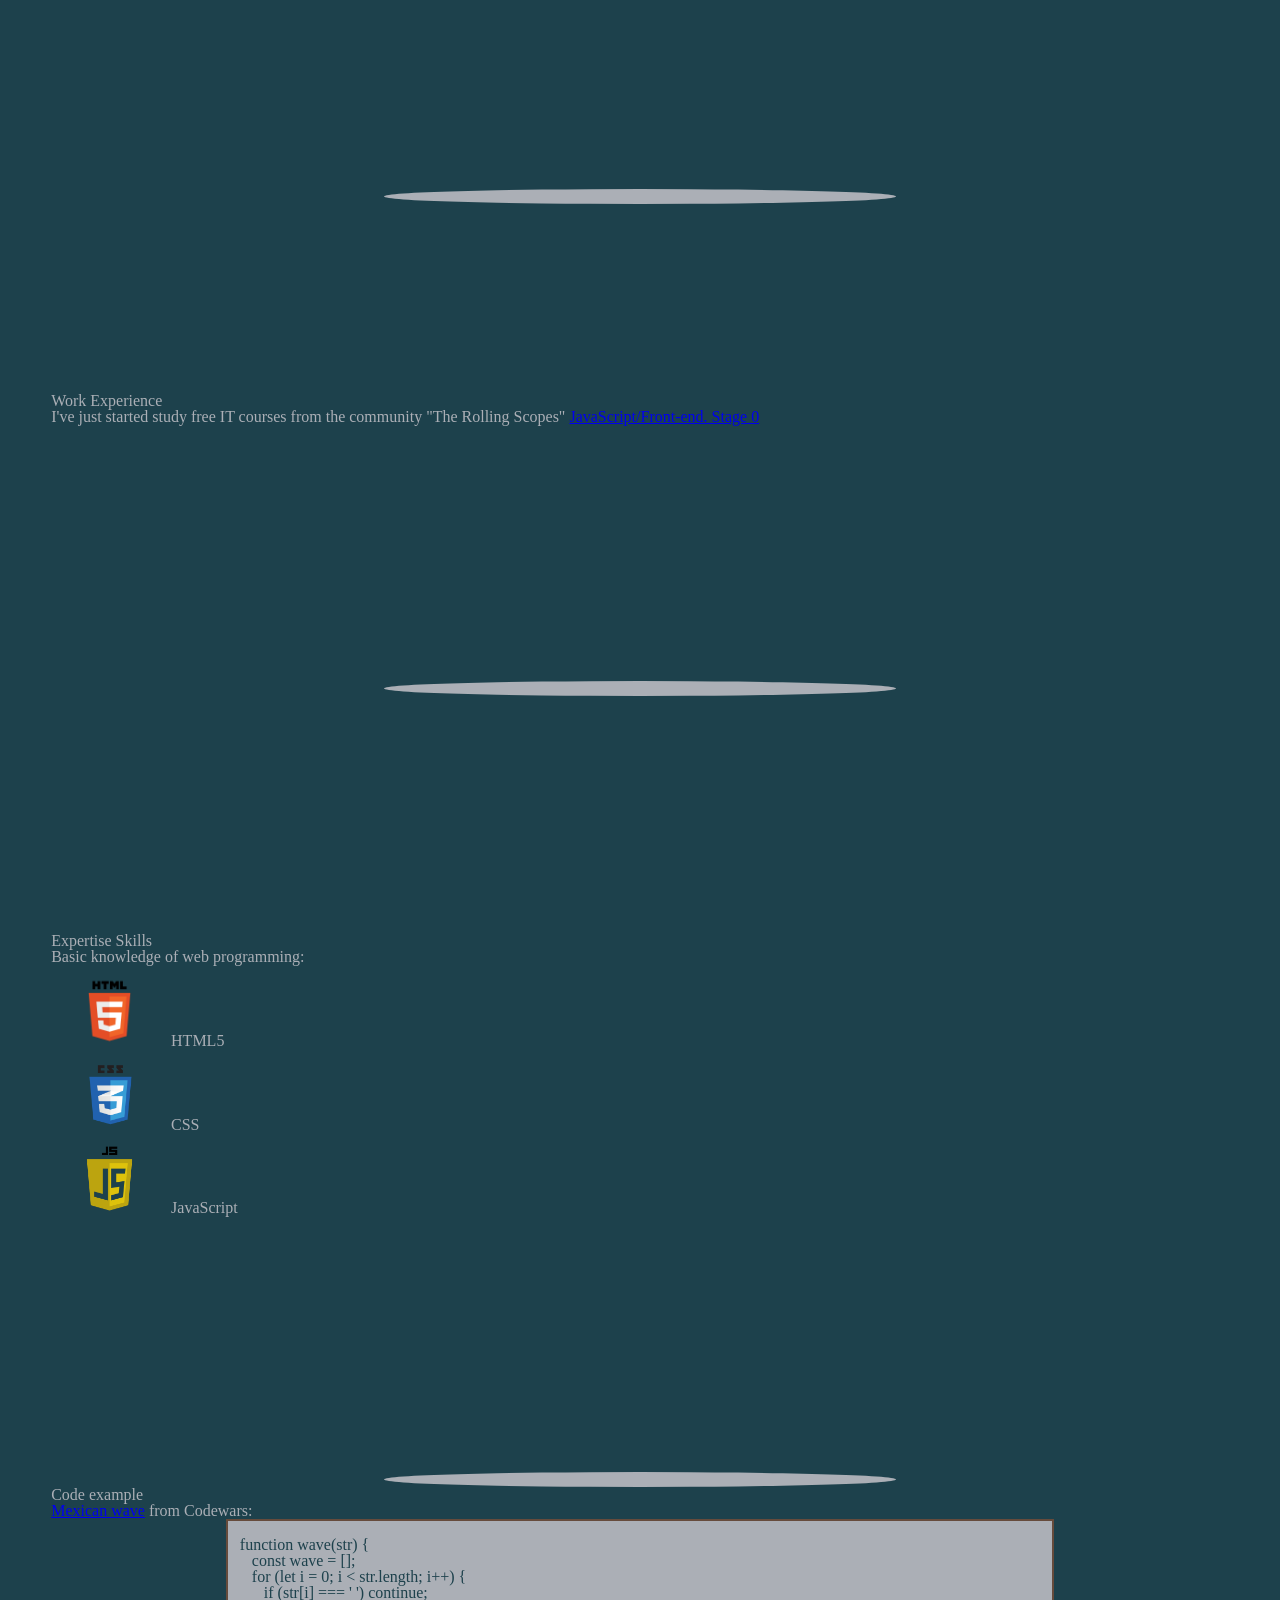
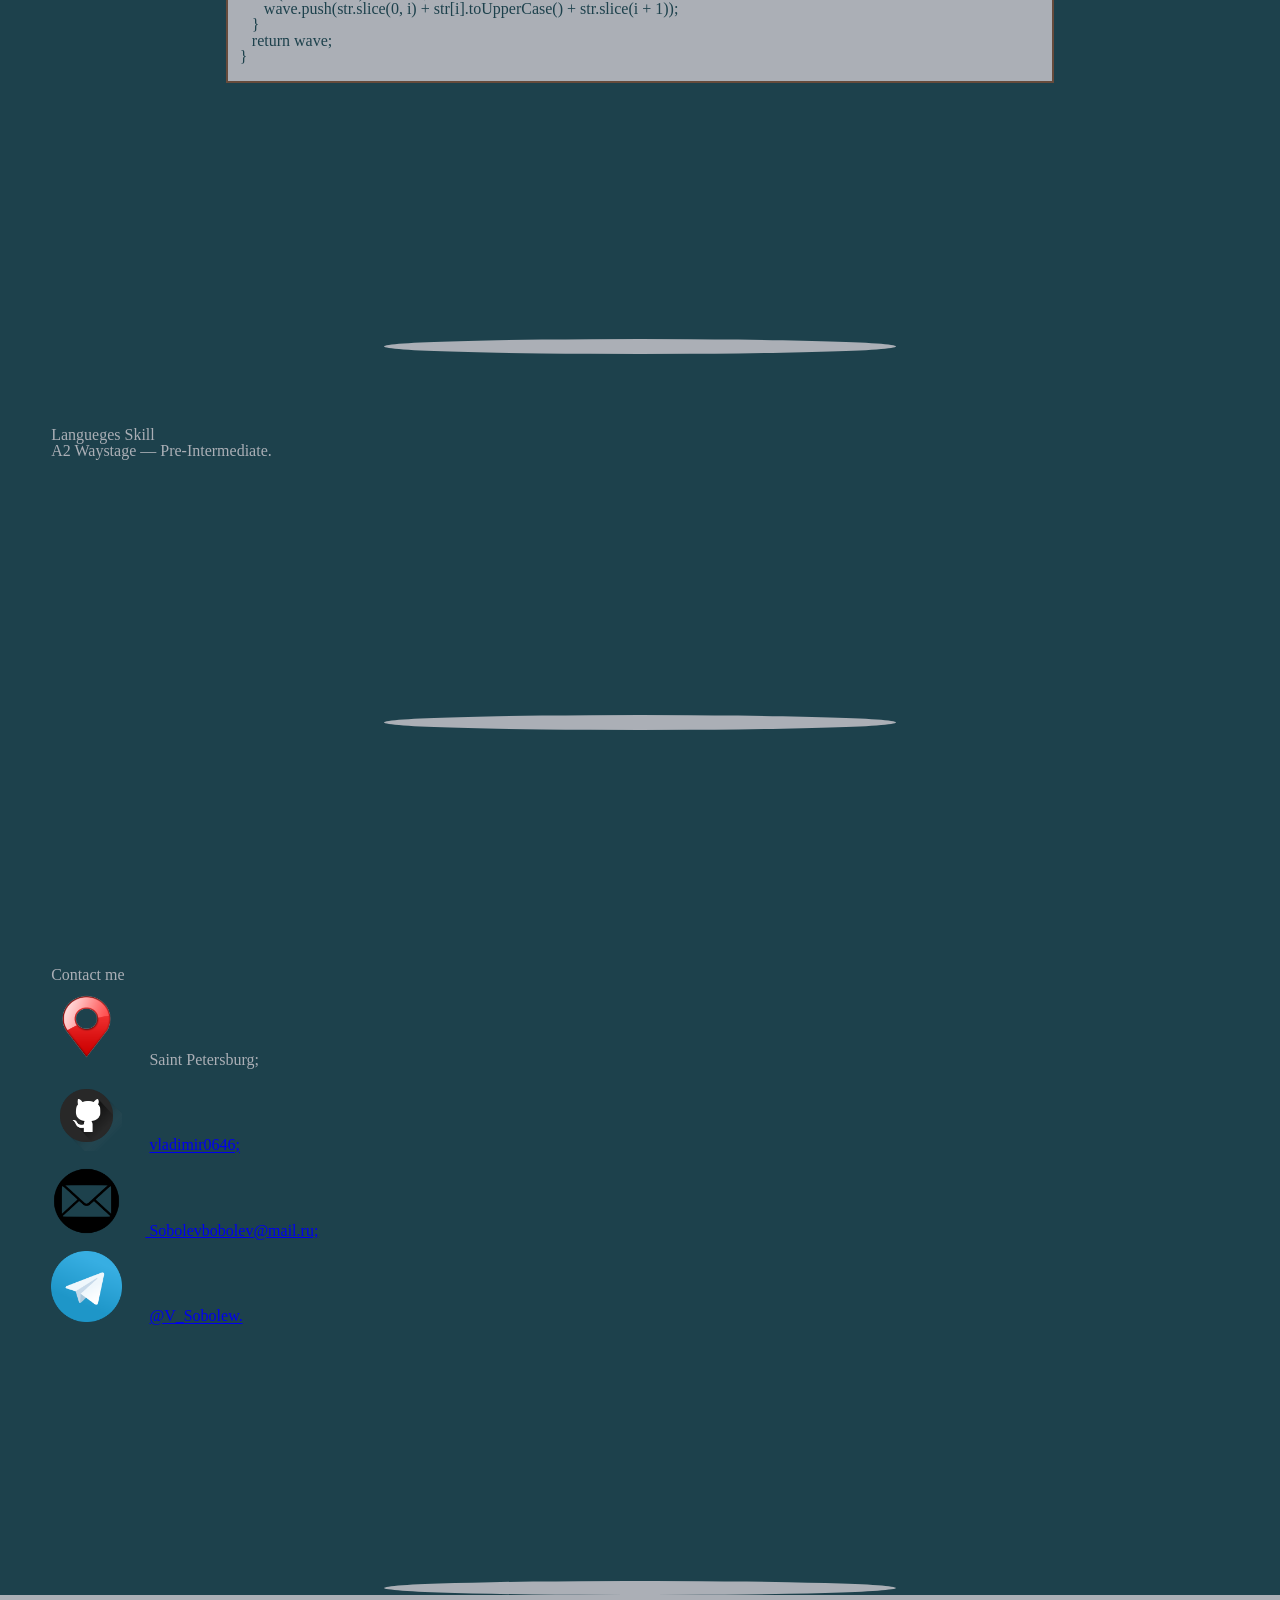
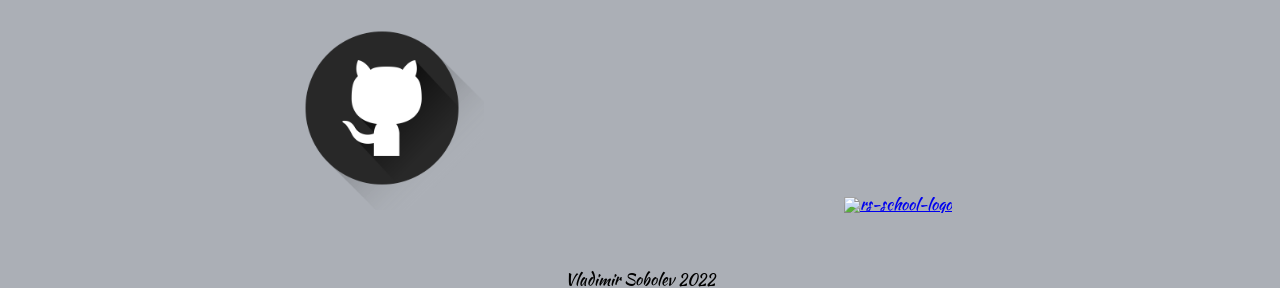
==== commit 6f931669: "fix: tag link again" ====
--- a/index.html
+++ b/index.html
@@ -5,12 +5,11 @@
    <meta charset="UTF-8">
    <meta http-equiv="X-UA-Compatible" content="IE=edge">
    <meta name="viewport" content="width=device-width, initial-scale=1.0">
-   </link rel="stylesheet" href="./style/reset.css">
-   </link rel="stylesheet" href="./style/style.css">
-   </link rel="shortcut icon" href="./logo/CV_title.ico" />
-   </link rel="preconnect" href="https://fonts.googleapis.com">
-
-   </link rel="stylesheet"
+   <link / rel="stylesheet" href="./style/reset.css">
+   <link / rel="stylesheet" href="./style/style.css">
+   <link / rel="shortcut icon" href="./logo/CV_title.ico" />
+   <link / rel="preconnect" href="https://fonts.googleapis.com">
+   <link / rel="stylesheet"
       href="https://fonts.googleapis.com/css2?family=Kaushan+Script&family=Montserrat:wght@100;400;700&display=swap">
    <title>Vladimir`s CV</title>
 </head>
--- a/style/style.css
+++ b/style/style.css
@@ -0,0 +1,178 @@
+
+ /* !nav */
+
+ .nav {
+   position: sticky;
+   top: 0;
+   z-index: 1;
+   width: 80%;
+   height: auto;
+   margin: 0 auto;
+   border-bottom-left-radius:  30%;
+   border-bottom-right-radius: 30%;
+   text-align: center;
+   font-weight: 500;
+   font-size: 0.8em;
+   text-transform: uppercase;
+   background-color: #664b3c;
+   transition: color 0.3s linear;
+ }
+
+ul.header li {
+   display: inline;
+   margin: 1% 1%;   
+}
+
+ul {
+   padding-left: 2%;
+}
+
+ /* !main */
+
+ .container-beginer {
+   display: flex;
+   justify-content: space-between;
+   width: 100%;
+   height: 100vh;
+   /* max-height: 800px; */
+   align-items: center;
+   font-family: 'Kaushan Script', cursive;
+   background-color: #e0e7f1;
+   background: url(../img/mountain_background_main.png) center no-repeat;
+   background-size: cover;
+}
+
+.portriet {
+   margin: 0 auto 20%;
+   width: 70vh;
+}
+
+.portriet img {
+   max-width: 100%;
+   height: auto;
+}
+
+.hello {
+   text-align: center;
+   margin-right: 3%;
+   margin-bottom: 15%;
+}
+
+/* !content */
+
+.container-content {
+   min-height: 60vh;
+   color: #abafb6;
+   background-color: #1d414c; 
+}
+
+.container-content > div {
+   padding: 0% 4% 0%;
+   }
+
+   .container-content > div img {
+      max-width: 6%;
+      height: auto;
+      margin-top: 1%;
+      margin-right: 2%;
+   }
+   
+.container-content:after {
+   content: "";
+   display: block;
+   width: 40vw;
+   height: 2px;
+   margin: 20% auto 0;
+   padding-bottom: 1%;
+   border-radius: 100%;
+   background-color: #abafb6;
+   }
+
+   /* ! code */
+ 
+.code-square {
+   margin: 0 auto;
+   width: 70%;
+   color:#1d414c;
+   border-width:2px;
+   border-style:solid;
+   border-color:#664b3c;
+   background-color:#abafb6;
+   }
+
+   /* !footer */
+
+   .footer-links {
+   box-sizing: border-box;
+   display: block;
+   width: 100%;
+   margin: 0 auto;
+   font-family: 'Kaushan Script', cursive;
+   text-align: center;
+   font-size: 1em;
+   background-color: #abafb6;
+   }
+
+.rs-school {
+   display: inline-block;
+   width: 40%;
+}
+
+.githublogo-footer {
+   width: 40%;
+   margin-top: 2%;
+   /* margin: 2% auto; */
+}
+
+.rs-logo {
+   width: 45%;
+   margin-bottom: 4%;
+   /* margin: 2% auto; */
+}
+
+.requisites-footer {
+   margin-top: 3%;
+}
+   
+/* ! media */
+
+@media (max-width: 767px) {
+   body {
+      font-size: 16px;
+   }
+
+   .portriet {
+      margin: 0 auto 60%;
+   }
+
+   h1 {
+      font-size: 2.5em;
+   }
+
+   h2 {
+      font-size: 2em;
+   }
+
+   h3 {
+      padding: 17% 10%;
+   }
+
+   .hello {
+      margin-right: 1%;
+      margin-bottom: 70%;
+   }
+
+     .container{
+      max-width: 100vw;
+      margin: 0 auto;
+   }
+
+   pre {
+      font-size: 0.6em;
+      padding: 3px;
+   }
+
+   .code-square {
+      width: 95%;
+   }
+}
